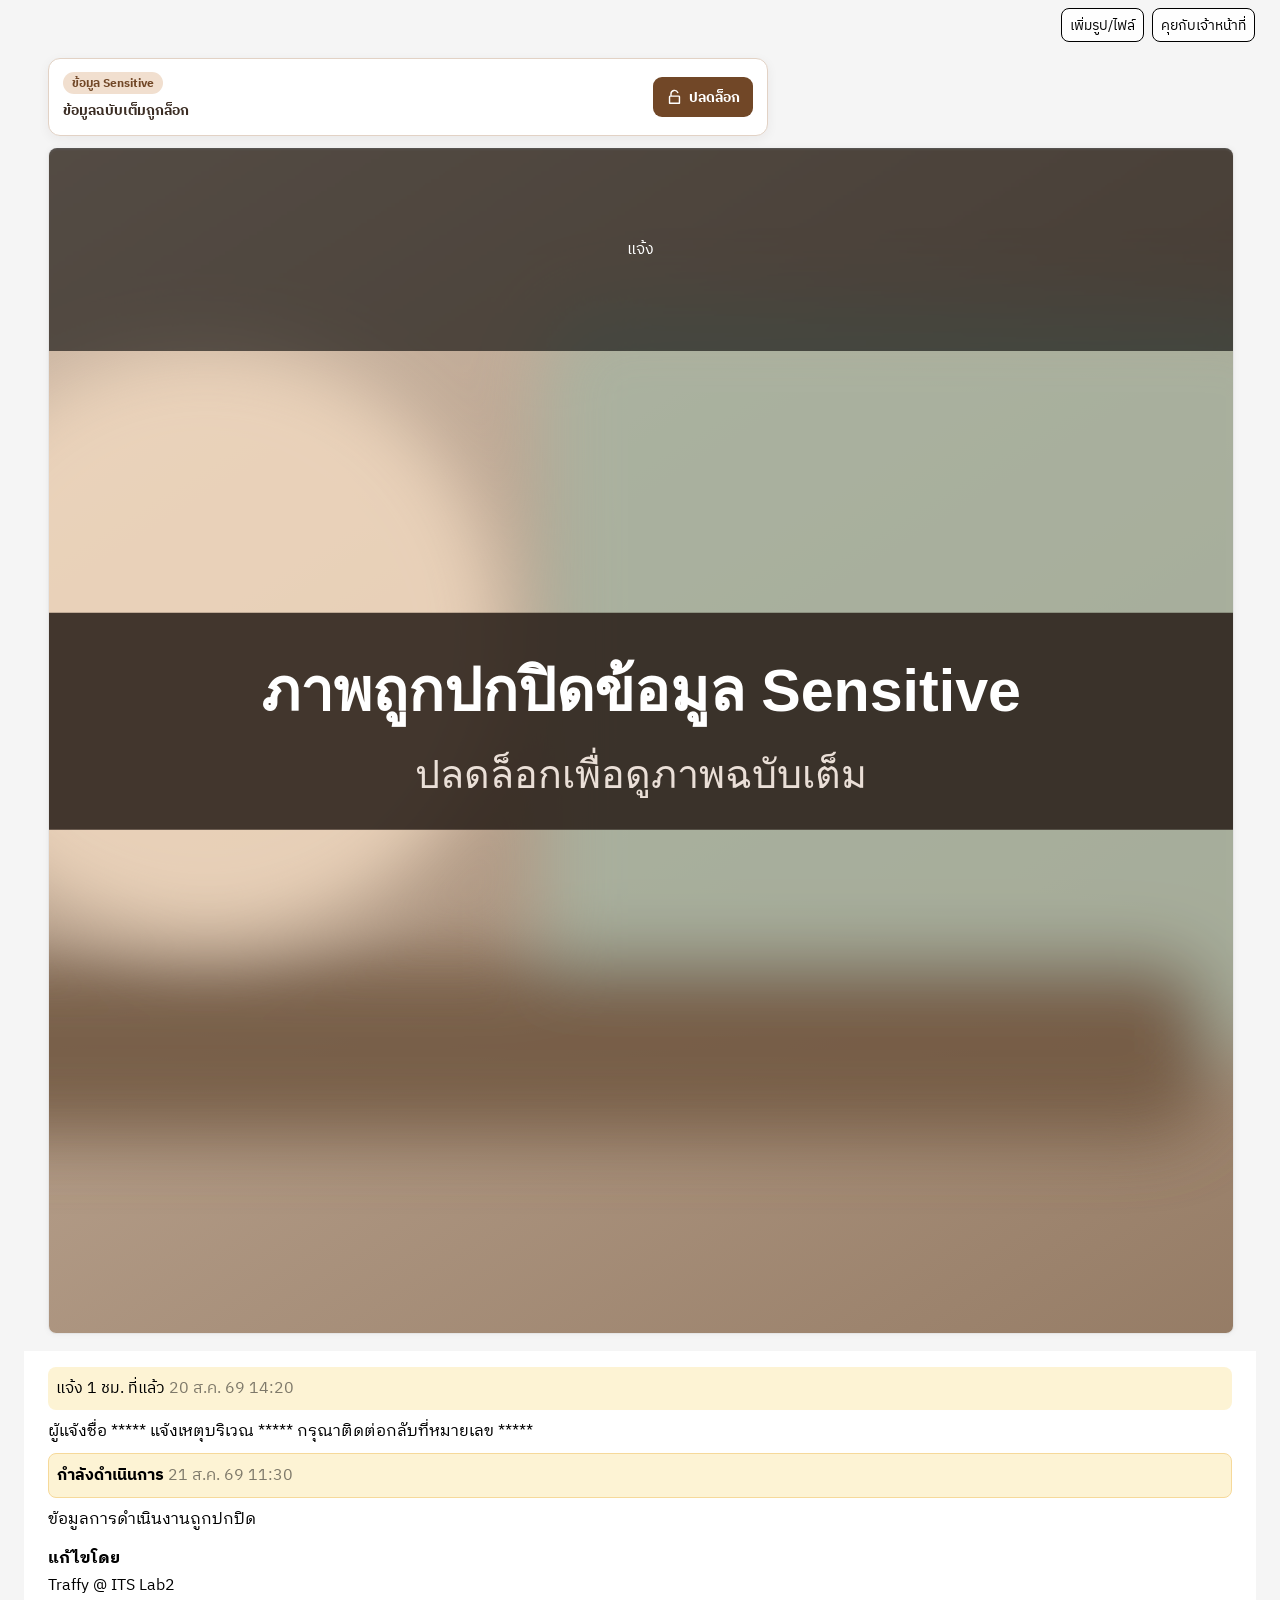
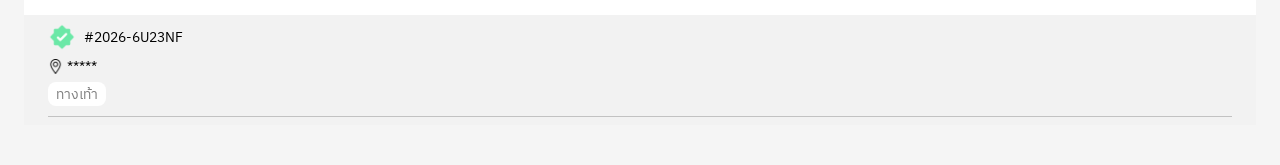
==== liff/index.html @ 2217208e "Prototype ฟีเจอร์ Sensitive สำหรับให้ทีมรีวิว หน้าเว็บ static หน้าเดียว มีแท็บสลับดูได้ทั้ง 3 platfo" ====
<!doctype html>
<html lang="th">
<head>
<meta charset="utf-8">
<meta name="viewport" content="width=device-width, initial-scale=1">
<meta name="robots" content="noindex, nofollow">
<title>Prototype • LIFF ผู้แจ้ง</title>
<!-- CSS ตัวนี้คือของจริง compile จาก sensitive.scss + Detail.scss ของ fondue-liff-my-case
     markup ข้างล่างเขียนมือให้ตรงกับ Detail.jsx / SensitiveCaseView.jsx -->
<link rel="stylesheet" href="./assets/liff-real.css">
<style>
  html, body { margin: 0; background: #f5f5f5; }
  body { font-family: "IBM Plex Sans Thai", sans-serif; }
</style>
</head>
<body>

<div class="detail-page-container">
  <!-- แถบปุ่มด้านบน — fixed เหมือนของจริง เป็นที่มาของ .with-actions ที่เว้น padding-top ให้ -->
  <div class="header-detail-container">
    <div class="btn-container">
      <div class="reopen-btn">เพิ่มรูป/ไฟล์</div>
      <div class="talk-with-org-btn">คุยกับเจ้าหน้าที่</div>
    </div>
  </div>

  <div id="root"></div>
</div>

<script type="module" src="./liff.js"></script>
</body>
</html>
---- liff/assets/liff-real.css ----
@font-face{font-family:IBM Plex Sans Thai Looped;src:url(./IBMPlexSansThaiLooped-Bold-BEY1-c5I.ttf) format("truetype");font-weight:700;font-display:swap}
@font-face{font-family:IBM Plex Sans Thai Looped;src:url(./IBMPlexSansThaiLooped-Regular-CRyumoqQ.ttf) format("truetype");font-weight:400;font-display:swap}
@font-face{font-family:IBM Plex Sans Thai;src:url(./IBMPlexSansThai-Bold-Cv5lHaiJ.ttf) format("truetype");font-weight:700;font-display:swap}
@font-face{font-family:IBM Plex Sans Thai;src:url(./IBMPlexSansThai-Regular-PLdRPvbN.ttf) format("truetype");font-weight:400;font-display:swap}

.modal-zoom{position:fixed;top:50%;left:50%;transform:translate(-50%,-50%);width:100%;height:100vh;background-color:#000000b3;display:flex;flex-direction:column;justify-content:center;align-items:center;z-index:3}.modal-content-zoom{width:100%;height:100%;position:relative;display:flex;align-items:center;justify-content:center}.modal-content-zoom .zoom-img{max-width:80%;max-height:80vh;border-radius:8px}.modal-content-zoom .div-close-img{width:30px;height:30px;border-radius:50%;background-color:#fff;position:absolute;top:50px;right:0%;cursor:pointer}.modal-content-zoom .div-close-img img.iconX{width:30px;height:30px}.modal-content-zoom .div-left-img{width:30px;height:30px;border-radius:50%;position:absolute;left:0%;cursor:pointer}.modal-content-zoom .div-left-img img.left-img{width:30px;height:30px}.modal-content-zoom .div-right-img{width:30px;height:30px;border-radius:50%;position:absolute;right:0%;cursor:pointer}.modal-content-zoom .div-right-img img.right-img{width:30px;height:30px}.sensitive-case-view{min-height:100vh;box-sizing:border-box;padding:24px 0 40px;background:#f5f5f5;color:#2d211a;font-family:IBM Plex Sans Thai,sans-serif}.sensitive-case-view.with-actions{padding-top:58px}.sensitive-lock-card,.sensitive-locked-toolbar,.sensitive-locked-image-card,.sensitive-locked-detail-card,.sensitive-rendered-card,.sensitive-unlocked-heading,.sensitive-view-all-button,.sensitive-loading-card{width:100%;max-width:720px;margin-right:auto;margin-left:auto;box-sizing:border-box}.sensitive-locked-toolbar{display:flex;align-items:center;justify-content:space-between;gap:12px;width:calc(100% - 48px);margin-right:24px;margin-bottom:12px;margin-left:24px;padding:13px 14px;border:1px solid #e2d2c5;border-radius:12px;background:#fff;box-shadow:0 3px 12px #37281d0f}.sensitive-locked-toolbar>div{display:flex;min-width:0;flex-direction:column;align-items:flex-start;gap:5px}.sensitive-locked-toolbar strong{color:#3b2d24;font-size:14px}.detail-page-container .sensitive-case-view .image-detail-container.sensitive-single-image-container{padding:0 24px 8px}.detail-page-container .sensitive-case-view .image-detail-container.sensitive-single-image-container .before-image-container{width:100%}.detail-page-container .sensitive-case-view .image-detail-container.sensitive-single-image-container .before-image{-webkit-user-select:none;user-select:none}.sensitive-case-view>.content-detail-container{background:#fff}.sensitive-toolbar-unlock{display:inline-flex;flex:0 0 auto;align-items:center;justify-content:center;gap:6px;min-height:40px;padding:8px 13px;border:0;border-radius:9px;color:#fff;background:#714727;font-family:inherit;font-size:14px;font-weight:700;cursor:pointer}.sensitive-toolbar-unlock:disabled{cursor:not-allowed;opacity:.55}.sensitive-locked-image-card{overflow:hidden;margin-bottom:12px;border:1px solid #dedede;border-radius:12px;background:#fff;box-shadow:0 3px 12px #37281d0f}.sensitive-image-label{padding:9px 14px;color:#fff;background:#000000a6;font-size:14px;text-align:center}.sensitive-locked-image-frame{display:flex;align-items:center;justify-content:center;min-height:250px;padding:12px;background:#f5f5f5}.sensitive-locked-image-frame img{display:block;width:100%;max-height:440px;border-radius:8px;object-fit:contain;-webkit-user-select:none;user-select:none}.sensitive-locked-detail-card{padding:17px 16px 14px;border:1px solid #dedede;border-radius:12px;background:#fff;box-shadow:0 3px 12px #37281d0f}.sensitive-safe-detail-grid{display:grid;grid-template-columns:max-content minmax(0,1fr);gap:8px 14px;color:#595959;font-size:14px}.sensitive-safe-detail-grid strong{min-width:0;color:#242424;font-weight:400;overflow-wrap:anywhere}.sensitive-safe-detail-grid .sensitive-current-status{width:fit-content;padding:2px 9px;border:1px solid #e6b650;border-radius:999px;color:#6c4d05;background:#fff3cf;font-size:13px}.sensitive-censored-description{margin-top:18px;padding-top:15px;border-top:1px solid #ededed}.sensitive-censored-description span{color:#303030;font-size:15px;font-weight:700}.sensitive-censored-description p{margin:7px 0 0;color:#343434;font-size:15px;line-height:1.6;overflow-wrap:anywhere}.sensitive-reported-elapsed{margin:12px 0 0;color:#777;font-size:12px}.sensitive-lock-card{padding:20px;border:1px solid #dec4ae;border-radius:16px;background:#fffaf6;box-shadow:0 5px 18px #442a1714}.sensitive-lock-heading{display:flex;gap:14px;align-items:flex-start}.sensitive-lock-heading h1{margin:5px 0 2px;color:#392419;font-size:22px;line-height:1.3}.sensitive-lock-heading p{margin:0;color:#75665d;font-size:14px}.sensitive-lock-icon,.sensitive-pin-icon{display:flex;flex:0 0 auto;align-items:center;justify-content:center;width:52px;height:52px;border-radius:50%;color:#fff;background:#714727}.sensitive-security-badge{display:inline-flex;align-items:center;min-height:22px;padding:0 9px;border-radius:999px;color:#714727;background:#f1dfcf;font-size:12px;font-weight:700}.sensitive-censored-preview{overflow:hidden;margin:20px 0;border:1px solid #ead8c9;border-radius:12px;background:#fff}.sensitive-censored-preview img{display:block;width:100%;aspect-ratio:16/10;object-fit:cover;border-bottom:1px solid #ead8c9;-webkit-user-select:none;user-select:none}.sensitive-censored-preview>div{padding:16px}.sensitive-censored-preview p{margin:7px 0 0;color:#4b4039;font-size:15px;line-height:1.65}.sensitive-preview-label{color:#8a613f;font-size:13px;font-weight:700}.sensitive-primary-button{display:flex;align-items:center;justify-content:center;width:100%;min-height:48px;padding:10px 16px;border:0;border-radius:10px;color:#fff;background:#714727;font-family:inherit;font-size:16px;font-weight:700;cursor:pointer}.sensitive-primary-button:disabled{cursor:not-allowed;opacity:.55}.sensitive-link-button{width:100%;margin-top:12px;padding:6px;border:0;color:#714727;background:transparent;font-family:inherit;font-size:15px;font-weight:700;cursor:pointer}.sensitive-lock-note{margin:12px 0 0;color:#887970;font-size:12px;text-align:center}.sensitive-page-error,.sensitive-pin-error,.sensitive-pin-notice{margin:12px 0;padding:10px 12px;border-radius:8px;font-size:13px;line-height:1.45}.sensitive-page-error,.sensitive-pin-error{color:#a12727;background:#fff0f0}.sensitive-pin-notice{color:#316746;background:#edf8f0}.sensitive-modal-backdrop{position:fixed;z-index:3000;top:0;right:0;bottom:0;left:0;display:flex;align-items:flex-end;justify-content:center;padding:16px;background:#1e1611a6;box-sizing:border-box}.sensitive-pin-modal{position:relative;width:100%;max-width:440px;padding:26px 20px max(22px,env(safe-area-inset-bottom));border-radius:20px 20px 14px 14px;background:#fff;box-shadow:0 16px 60px #00000040;box-sizing:border-box}.sensitive-pin-modal .sensitive-pin-icon{width:54px;height:54px;margin:0 auto 12px}.sensitive-pin-modal h2{margin:0;color:#392419;font-size:21px;line-height:1.4;text-align:center}.sensitive-pin-description{margin:5px auto 20px;color:#796b62;font-size:14px;line-height:1.5;text-align:center}.sensitive-modal-close{position:absolute;top:10px;right:12px;display:flex;align-items:center;justify-content:center;width:36px;height:36px;border:0;border-radius:50%;color:#65564d;background:#f4eee9;font-size:26px;line-height:1;cursor:pointer}.sensitive-pin-label{display:block;margin:13px 0 6px;color:#4c3a2e;font-size:14px;font-weight:700}.sensitive-pin-field{position:relative;width:100%;height:50px;border:1px solid #cdb8a8;border-radius:10px;background:#fffdfb;box-sizing:border-box}.sensitive-pin-field:focus-within{border-color:#714727;box-shadow:0 0 0 3px #7147271f}.sensitive-pin-native-input{position:absolute;z-index:2;top:0;right:0;bottom:0;left:0;width:100%;height:100%;margin:0;padding:0;border:0;outline:0;color:transparent;caret-color:transparent;background:transparent;opacity:.01;cursor:text}.sensitive-pin-dots{position:absolute;top:0;right:0;bottom:0;left:0;display:flex;align-items:center;justify-content:center;gap:18px;pointer-events:none}.sensitive-pin-dot{width:10px;height:10px;border-radius:50%;background:#cdb8a8;transition:width .12s ease,height .12s ease,background-color .12s ease}.sensitive-pin-dot.is-filled{width:14px;height:14px;background:#4c2c1a}.sensitive-pin-modal form .sensitive-primary-button{margin-top:20px}.sensitive-unlocked-heading{display:flex;align-items:center;justify-content:space-between;gap:12px;margin-bottom:12px;padding:16px;border:1px solid #dfc8b5;border-radius:12px;color:#714727;background:#fffaf6}.sensitive-unlocked-heading h1{margin:5px 0 0;color:#392419;font-size:19px}.sensitive-unlocked-heading p{margin:2px 0 0;color:#786960;font-size:12px}.sensitive-rendered-card{overflow:hidden;margin-top:12px;border:1px solid #dfc8b5;border-radius:12px;background:#fff;box-shadow:0 4px 14px #48301e12}.sensitive-rendered-page{position:relative;aspect-ratio:2/3;background:#f4f5f7}.sensitive-rendered-page+.sensitive-rendered-page{border-top:8px solid #eee8e3}.sensitive-rendered-page.is-error .sensitive-rendered-detail{visibility:hidden}.sensitive-rendered-detail{display:block;width:100%;height:100%;object-fit:contain;-webkit-user-select:none;user-select:none}.sensitive-page-state{position:absolute;top:0;right:0;bottom:0;left:0;display:flex;flex-direction:column;align-items:center;justify-content:center;gap:9px;padding:24px;color:#725541;background:#f4f5f7;text-align:center}.sensitive-page-state strong{font-size:15px}.sensitive-page-state small{color:#8b7b71;font-size:12px}.sensitive-page-state.is-error{color:#8c3029;background:#fff4f3}.sensitive-page-state.is-error button{padding:9px 18px;border:1px solid #8c4c2c;border-radius:9px;color:#fff;background:#714225;font-family:inherit;cursor:pointer}.sensitive-page-loader{display:flex;align-items:center;justify-content:center;gap:9px;min-height:58px;width:100%;border:0;border-top:1px solid #e4dcd6;color:#776960;background:#fffaf6;font-size:13px;cursor:pointer}.sensitive-page-loader:disabled{cursor:wait}.sensitive-page-loader .sensitive-spinner{width:18px;height:18px}.sensitive-view-all-button{display:flex;align-items:center;gap:12px;margin-top:0;padding:14px 16px;border:1px solid #d9c3b0;border-radius:12px;color:#3f2c20;background:#fff;font-family:inherit;text-align:left;cursor:pointer}.sensitive-view-all-button>span:nth-child(2){display:flex;flex:1;flex-direction:column}.sensitive-view-all-button strong{font-size:16px}.sensitive-view-all-button small{color:#817169;font-size:12px}.sensitive-view-all-button>span:last-child{color:#714727;font-size:28px}.sensitive-view-all-icon{display:flex;align-items:center;justify-content:center;width:42px;height:42px;border-radius:10px;color:#714727;background:#f1dfcf;font-size:21px}.sensitive-gallery-backdrop{position:fixed;z-index:4000;top:0;right:0;bottom:0;left:0;display:flex;flex-direction:column;color:#fff;background:#171310}.sensitive-gallery-toolbar{display:flex;align-items:center;justify-content:space-between;min-height:58px;padding:max(10px,env(safe-area-inset-top)) 14px 8px;background:#00000073}.sensitive-gallery-toolbar>div{display:flex;flex-direction:column}.sensitive-gallery-toolbar strong{font-size:15px}.sensitive-gallery-toolbar span{color:#cfc7c1;font-size:12px}.sensitive-gallery-toolbar button{width:38px;height:38px;border:0;border-radius:50%;color:#fff;background:#ffffff29;font-size:28px;cursor:pointer}.sensitive-gallery-content{position:relative;display:flex;flex:1;align-items:center;justify-content:center;min-height:0;padding:12px 42px max(20px,env(safe-area-inset-bottom))}.sensitive-gallery-content img{max-width:100%;max-height:100%;border-radius:8px;object-fit:contain;-webkit-user-select:none;user-select:none}.sensitive-gallery-navigation{position:absolute;z-index:1;top:50%;width:38px;height:48px;border:0;border-radius:8px;color:#fff;background:#00000075;font-size:34px;transform:translateY(-50%);cursor:pointer}.sensitive-gallery-navigation.previous{left:4px}.sensitive-gallery-navigation.next{right:4px}.sensitive-loading-card{display:flex;align-items:center;justify-content:center;gap:12px;min-height:160px;border-radius:12px;color:#6e5e54;background:#fff}.sensitive-spinner{width:24px;height:24px;border:3px solid #ead9ca;border-top-color:#714727;border-radius:50%;animation:sensitive-spin .8s linear infinite}@keyframes sensitive-spin{to{transform:rotate(360deg)}}.sensitive-benchmark{box-sizing:border-box;min-height:100vh;padding:20px 14px 90px;color:#392419;background:#f5f6f8}.sensitive-benchmark h1{margin:0 0 6px;font-size:21px}.sensitive-benchmark>p{margin:0 0 16px;color:#75665e;font-size:13px}.sensitive-benchmark-progress,.sensitive-benchmark-complete{margin-bottom:12px;padding:10px 12px;border-radius:9px;background:#fff0bd;font-size:13px}.sensitive-benchmark-complete{margin-top:12px;color:#245a1d;background:#ddf5d2}.sensitive-benchmark-table-wrap{overflow-x:auto;border:1px solid #dfd5ce;border-radius:10px;background:#fff}.sensitive-benchmark-table-wrap table{width:100%;border-collapse:collapse;white-space:nowrap;font-size:12px}.sensitive-benchmark-table-wrap th,.sensitive-benchmark-table-wrap td{padding:10px 8px;border-bottom:1px solid #eee8e3;text-align:right}.sensitive-benchmark-table-wrap th:first-child,.sensitive-benchmark-table-wrap td:first-child{text-align:left}.sensitive-benchmark-table-wrap th{color:#6c5547;background:#fff8f0}@media(min-width:640px){.sensitive-case-view{padding-right:24px;padding-left:24px}.sensitive-modal-backdrop{align-items:center}.sensitive-pin-modal{border-radius:20px}}@font-face{font-family:IBM Plex Sans Thai;src:url(./IBMPlexSansThai-Regular-PLdRPvbN.ttf) format("truetype");font-weight:400;font-display:swap}@font-face{font-family:IBM Plex Sans Thai;src:url(./IBMPlexSansThai-Bold-Cv5lHaiJ.ttf) format("truetype");font-weight:700;font-display:swap}@font-face{font-family:IBM Plex Sans Thai Looped;src:url(./IBMPlexSansThaiLooped-Regular-CRyumoqQ.ttf) format("truetype");font-weight:400;font-display:swap}@font-face{font-family:IBM Plex Sans Thai Looped;src:url(./IBMPlexSansThaiLooped-Bold-BEY1-c5I.ttf) format("truetype");font-weight:700;font-display:swap}.error-page-container{color:#fff;font-family:IBM Plex Sans Thai;font-size:20px;font-style:normal;font-weight:700;line-height:normal;display:flex;flex-direction:column;justify-content:center;align-items:center;height:100vh;background-color:#714727}.error-page-container .fondue-img{width:123px;height:123px}.error-page-container .loading-text{width:80%;text-align:center}.error-page-container .spin{margin-top:12px}.error-page-container .error-action-container{border-radius:8px;border:1px solid rgba(0,0,0,.3);background:#fff;padding:0 8px;display:flex;align-items:center;height:42px;gap:8px;margin-top:24px;cursor:pointer}.error-page-container .error-action-container .home-icon{width:19.81px;height:19.81px}.error-page-container .error-action-container .action-text{font-family:IBM Plex Sans Thai;font-size:18px;font-weight:400;color:#000}.detail-page-container{width:100%;max-width:100%;min-width:0;overflow-x:hidden}.detail-page-container .header-detail-container{height:42px;padding-top:8px;padding-left:13px;padding-right:25px;display:flex;background:#f5f5f5;position:fixed;top:0;left:0;z-index:1000;width:100%;max-width:100%;box-sizing:border-box;align-items:center}.detail-page-container .header-detail-container .back-container{width:20%;display:flex}.detail-page-container .header-detail-container .back-container .back-image{width:35px;height:35px}.detail-page-container .header-detail-container .btn-container{width:100%;display:flex;align-items:center;justify-content:flex-end;gap:8px}.detail-page-container .header-detail-container .btn-container .follow-btn{display:flex;height:8px;padding:12px 8px;justify-content:center;align-items:center;border-radius:8px;border:1px solid #000;background:#ffffffed;color:#000;font-family:IBM Plex Sans Thai;font-size:14px;font-weight:400}.detail-page-container .header-detail-container .btn-container .followed-btn{display:flex;height:8px;padding:12px 8px;justify-content:center;align-items:center;border-radius:8px;border:0px solid #000;background:#e2e2e2;color:#000;font-family:IBM Plex Sans Thai;font-size:14px;font-weight:700}.detail-page-container .header-detail-container .btn-container .talk-with-org-btn{display:flex;height:8px;padding:12px 8px;justify-content:center;align-items:center;border-radius:8px;border:1px solid #000;background:#ffffffed;color:#000;font-family:IBM Plex Sans Thai;font-size:14px;font-weight:400}.detail-page-container .header-detail-container .btn-container .talk-with-org-btn.has-unread{position:relative}.detail-page-container .header-detail-container .btn-container .talk-with-org-btn .unread-dot{position:absolute;top:-4px;right:-4px;width:8px;height:8px;border-radius:50%;background:#e53935;border:2px solid #FFF}.detail-page-container .header-detail-container .btn-container .reopen-btn{display:flex;height:8px;padding:12px 8px;justify-content:center;align-items:center;border-radius:8px;border:1px solid #000;background:#ffffffed;color:#000;font-family:IBM Plex Sans Thai;font-size:14px;font-weight:400}.detail-page-container .header-detail-container .btn-container .reopen-btn .reopen-image{width:20px;height:20px}.detail-page-container .image-detail-container{display:flex;align-items:center;justify-content:center;gap:24px;padding:66px 24px 8px;background:#f5f5f5}.detail-page-container .image-detail-container .before-image-container{position:relative;width:100%;min-width:0}.detail-page-container .image-detail-container .before-image-container .before-text-container{width:100%;height:17%;aspect-ratio:1/1;border-radius:8px 8px 0 0;background:#0009;-webkit-backdrop-filter:blur(1.1873409748px);backdrop-filter:blur(1.1873409748px);position:absolute;z-index:1;cursor:pointer;display:flex;align-items:center;justify-content:center;margin-left:.5px}.detail-page-container .image-detail-container .before-image-container .before-text-container .before-text{color:#fff;font-size:16px;font-family:IBM Plex Sans Thai;font-weight:400;text-align:center;z-index:2}.detail-page-container .image-detail-container .before-image-container .before-image{width:100%;height:auto;aspect-ratio:1/1;object-fit:cover;border-radius:8px;border:.591px solid rgba(0,0,0,.1);background:#fff;box-shadow:0 0 5.911px #0000000d}.detail-page-container .image-detail-container .after-image-container{position:relative;width:100%;min-width:0}.detail-page-container .image-detail-container .after-image-container .after-text-container{width:100%;height:17%;aspect-ratio:1/1;border-radius:8px 8px 0 0;background:#0009;-webkit-backdrop-filter:blur(1.1873409748px);backdrop-filter:blur(1.1873409748px);position:absolute;z-index:1;cursor:pointer;display:flex;align-items:center;justify-content:center;margin-left:.5px}.detail-page-container .image-detail-container .after-image-container .after-text-container .after-text{color:#fff;font-size:16px;font-family:IBM Plex Sans Thai;font-weight:400;text-align:center;z-index:2}.detail-page-container .image-detail-container .after-image-container .after-image{width:100%;height:auto;aspect-ratio:1/1;object-fit:cover;border-radius:8px;border:.591px solid rgba(0,0,0,.1);background:#fff;box-shadow:0 0 5.911px #0000000d}.detail-page-container .sub-image-detail-container{display:grid;grid-template-columns:repeat(4,minmax(0,1fr));align-items:center;gap:8px;padding-left:24px;padding-right:24px;padding-bottom:24px;background:#f5f5f5;box-sizing:border-box;width:100%;min-width:0;overflow:hidden}.detail-page-container .sub-image-detail-container .sub-image{position:relative;display:block;width:100%;min-width:0;min-height:0;max-width:100%;height:auto;aspect-ratio:1/1;object-fit:cover;border-radius:8px;border:.591px solid rgba(0,0,0,.1);box-shadow:0 0 5.911px #0000000d;filter:brightness(.5);overflow:hidden}.detail-page-container .sub-image-detail-container .sub-image .gallery-thumbnail{display:block;position:absolute;top:0;right:0;bottom:0;left:0;width:100%;height:100%;max-width:100%;object-fit:cover;border-radius:8px}.detail-page-container .sub-image-detail-container .sub-image>div{position:absolute!important;top:0;right:0;bottom:0;left:0}.detail-page-container .sub-image-detail-container .sub-image-last{position:relative;width:100%;min-width:0;min-height:0;max-width:100%;height:auto;aspect-ratio:1/1;object-fit:cover;overflow:hidden;border-radius:8px}.detail-page-container .sub-image-detail-container .sub-image-last .image-last{position:absolute;top:0;right:0;bottom:0;left:0;width:100%;height:100%;max-width:100%;aspect-ratio:1/1;object-fit:cover;border-radius:8px;border:.591px solid rgba(0,0,0,.1);box-shadow:0 0 5.911px #0000000d;filter:brightness(.5)}.detail-page-container .sub-image-detail-container .sub-image-last .text-image-last{position:absolute;top:50%;left:50%;transform:translate(-50%,-50%);color:#fff;text-align:center;font-family:IBM Plex Sans Thai;font-size:12px;font-weight:400}.detail-page-container .content-detail-container{padding:16px 24px;gap:8px;display:flex;flex-direction:column}.detail-page-container .content-detail-container .report-header-detail-container{display:flex;padding:8px;align-items:center;border-radius:8px;background:#def4d2}.detail-page-container .content-detail-container .report-header-detail-container .report-elapsed-time-text{color:#000;font-family:IBM Plex Sans Thai;font-size:16px;font-weight:400}.detail-page-container .content-detail-container .report-header-detail-container .report-timestamp-text{color:#00000080;font-family:IBM Plex Sans Thai;font-size:16px;font-weight:400}.detail-page-container .content-detail-container .report-content-detail-container{color:#000;font-family:IBM Plex Sans Thai Looped;font-size:16px;font-weight:400}.detail-page-container .content-detail-container .current-header-detail-container{display:flex;padding:8px;justify-content:flex-start;align-items:center;flex-wrap:wrap;border-radius:8px;border:1px solid #00B900;background:#d3f6bd}.detail-page-container .content-detail-container .current-header-detail-container .current-status-text{color:#000;font-family:IBM Plex Sans Thai;font-size:16px;font-weight:700}.detail-page-container .content-detail-container .current-header-detail-container .current-timestamp-text{color:#00000080;font-family:IBM Plex Sans Thai;font-size:16px;font-weight:400}.detail-page-container .content-detail-container .current-header-detail-container .current-elapsed-time-text{color:#000;font-family:IBM Plex Sans Thai;font-size:16px;font-weight:400}.detail-page-container .content-detail-container .current-content-detail-container{color:#000;font-family:IBM Plex Sans Thai Looped;font-size:16px;font-weight:400}.detail-page-container .content-detail-container .org-manage-text-container{margin-top:4px;display:flex;flex-direction:column}.detail-page-container .content-detail-container .org-manage-text-container .org-manage-text-header{color:#000;font-family:IBM Plex Sans Thai Looped;font-size:16px;font-weight:600}.detail-page-container .content-detail-container .org-manage-text-container .org-manage-text{color:#00000080;font-family:IBM Plex Sans Thai Looped;font-size:16px;font-weight:400}.detail-page-container .content-detail-container .feedback-header-detail-container{display:flex;align-items:center}.detail-page-container .content-detail-container .feedback-header-detail-container .feedback-header-text{color:#000;font-family:IBM Plex Sans Thai;font-size:16px;font-weight:700;padding-right:8px}.detail-page-container .content-detail-container .feedback-header-detail-container .feedback-star-image{width:16px;height:18px;padding-bottom:3px}.detail-page-container .content-detail-container .feedback-header-detail-container .feedback-reopen-image{width:24px;height:24px;padding-left:8px;padding-bottom:2px;filter:opacity(.5)}.detail-page-container .content-detail-container .feedback-header-detail-container .feedback-reopen-text{color:#00000080;font-family:IBM Plex Sans Thai;font-size:16px;font-weight:400}.detail-page-container .content-detail-container .feedback-content-detail-container{color:#000;font-family:IBM Plex Sans Thai Looped;font-size:16px;font-weight:400}.detail-page-container .container-feedback{display:flex;padding:16px 24px;flex-direction:column;justify-content:center;align-items:flex-start;gap:8px;background:#ececff}.detail-page-container .container-feedback span.topic{color:#000;font-family:Noto Sans Thai;font-size:16px;font-style:normal;font-weight:700;line-height:normal}.detail-page-container .container-feedback span.content{color:#000;font-family:Noto Sans Thai;font-size:16px;font-style:normal;font-weight:400;line-height:normal}.detail-page-container .container-feedback .comment-container{display:flex;padding:8px;justify-content:center;align-items:center;border-radius:12px;border:1px solid #000;background:#ffffffed;width:80%;height:50px;color:#000;font-family:Noto Sans Thai;font-size:16px;font-style:normal;font-weight:400;line-height:normal}.detail-page-container .container-feedback .send-btn{display:flex;padding:8px 6px;flex-direction:column;justify-content:center;align-items:flex-start;border-radius:8px;border:1px solid #000;background:#8bc45d;color:#000;font-family:Noto Sans Thai;font-size:16px;font-style:normal;font-weight:400;line-height:normal}.detail-page-container .container-feedback .send-btn.disabled{display:flex;padding:8px 6px;flex-direction:column;justify-content:center;align-items:flex-start;border-radius:8px;border:1px solid #000;background:#f0f0f0;color:#000;font-family:Noto Sans Thai;font-size:16px;font-style:normal;font-weight:400;line-height:normal;opacity:.5}.detail-page-container .extra-detail-container{display:flex;padding:8px 24px;flex-direction:column;background:#f2f2f2}.detail-page-container .extra-detail-container .ticket-id-container{display:flex;align-items:center;gap:8px}.detail-page-container .extra-detail-container .ticket-id-container .verified-image{width:28px;height:28px}.detail-page-container .extra-detail-container .ticket-id-container .ticket-id-text{color:#000;font-family:IBM Plex Sans Thai;font-size:14px;font-weight:400;padding-top:1px}.detail-page-container .extra-detail-container .location-container{display:flex;align-items:center;gap:4px;padding-top:4px}.detail-page-container .extra-detail-container .location-container .location-image{width:15px;height:15px}.detail-page-container .extra-detail-container .location-container .location-text{color:#000;font-family:IBM Plex Sans Thai;font-size:14px;font-weight:400}.detail-page-container .extra-detail-container .problem-type-container{display:flex;padding-top:4px;gap:4px;flex-wrap:wrap;border-bottom:.5px solid rgba(0,0,0,.2);padding-bottom:10px}.detail-page-container .extra-detail-container .problem-type-container .problem-type-text{display:flex;height:16px;padding:4px 8px;justify-content:center;align-items:center;border-radius:8px;background:#fff;color:#00000080;font-family:IBM Plex Sans Thai;font-size:14px;font-weight:400}.detail-page-container .extra-detail-container .view-container{display:flex;align-items:center;justify-content:flex-end;padding-top:16px;padding-bottom:8px}.detail-page-container .extra-detail-container .view-container .view-image{width:20px;height:20px;filter:opacity(.5)}.detail-page-container .extra-detail-container .view-container .view-text{padding-left:4px;color:#00000080;text-align:center;font-family:IBM Plex Sans Thai;font-size:16px;font-weight:400}.detail-page-container .timeline-detail-container{padding:16px 24px 24px;height:auto;position:relative}.detail-page-container .timeline-detail-container .timeline-flex{display:flex;width:100%;min-width:0}.detail-page-container .timeline-detail-container .timeline-flex .timeline-box{margin-left:16px;border-left:2px solid rgba(88,84,143,.2);max-height:100%}.detail-page-container .timeline-detail-container .timeline-flex .timeline-box .color-state-{background-image:url(./report_icon-Ch_BbhpQ.png);width:26px;height:26px;background-size:cover;background-repeat:no-repeat;background-position:center;display:flex}.detail-page-container .timeline-detail-container .timeline-flex .timeline-box .color-state-start{background-image:url(./report_icon-Ch_BbhpQ.png);width:26px;height:26px;background-size:cover;background-repeat:no-repeat;background-position:center;display:flex}.detail-page-container .timeline-detail-container .timeline-flex .timeline-box .color-state-report{background-image:url(./report_icon-Ch_BbhpQ.png);width:26px;height:26px;background-size:cover;background-repeat:no-repeat;background-position:center;display:flex}.detail-page-container .timeline-detail-container .timeline-flex .timeline-box .color-state-inprogress{background-image:url(./inprogress_icon-C6aiiD6T.png);width:26px;height:26px;background-size:cover;background-repeat:no-repeat;background-position:center;display:flex}.detail-page-container .timeline-detail-container .timeline-flex .timeline-box .color-state-finish{background-image:url(./finish_icon-BOHYlnJt.png);width:26px;height:26px;background-size:cover;background-repeat:no-repeat;background-position:center;display:flex}.detail-page-container .timeline-detail-container .timeline-flex .timeline-box .color-state-irrelevant{background-image:url(./irrelevant_icon-Dy5NHw7d.png);width:26px;height:26px;background-size:cover;background-repeat:no-repeat;background-position:center;display:flex}.detail-page-container .timeline-detail-container .timeline-flex .timeline-box .color-state-forward{background-image:url(./forward_icon-Dl9WWrbl.png);width:26px;height:26px;background-size:cover;background-repeat:no-repeat;background-position:center;display:flex}.detail-page-container .timeline-detail-container .timeline-flex .timeline-box .color-state-follow{background-image:url(./follow_icon-Dj3RxrCt.png);width:26px;height:26px;background-size:cover;background-repeat:no-repeat;background-position:center;display:flex}.detail-page-container .timeline-detail-container .timeline-flex .timeline-box .timeline-step-icon{margin-left:-13px}.detail-page-container .timeline-detail-container .timeline-flex .timeline-content{flex:1 1 auto;min-width:0;margin-left:16px;margin-bottom:16px;width:auto;display:flex;flex-direction:column;overflow-wrap:anywhere;word-break:break-word}.detail-page-container .timeline-detail-container .timeline-flex .timeline-content>*{max-width:100%;box-sizing:border-box}.detail-page-container .timeline-detail-container .timeline-flex .timeline-content .image-timeline{display:block;width:100%;height:auto;border-radius:8px;object-fit:cover}.detail-page-container .timeline-detail-container .timeline-flex .timeline-content .video-timeline{position:relative;width:100%;height:auto;aspect-ratio:16/9;overflow:hidden;border-radius:8px}.detail-page-container .timeline-detail-container .timeline-flex .timeline-content .video-timeline .video-preview-image{display:block;width:100%;height:100%;object-fit:cover}.detail-page-container .timeline-detail-container .timeline-flex .timeline-content .video-timeline .video-preview-play{position:absolute;top:50%;left:50%;transform:translate(-50%,-50%);display:flex;align-items:center;justify-content:center;width:56px;height:56px;border-radius:50%;color:#fff;background:#0009;font-size:24px;line-height:1;padding-left:3px;box-sizing:border-box}.detail-page-container .timeline-detail-container .timeline-flex .timeline-content .audio-timeline{width:100%}.detail-page-container .timeline-detail-container .timeline-flex .timeline-content .file-timeline{width:100%;height:auto}.detail-page-container .timeline-detail-container .timeline-flex .timeline-content .bold-timeline-text{color:#000;font-family:IBM Plex Sans Thai;font-size:16px;font-weight:700}.detail-page-container .timeline-detail-container .timeline-flex .timeline-content .regular-timeline-text{color:#000;font-family:IBM Plex Sans Thai;font-size:16px;font-weight:400}.detail-page-container .timeline-detail-container .timeline-flex .timeline-content .timestamp-timeline-text{color:#0006;font-family:IBM Plex Sans Thai;font-size:16px;font-weight:400}.detail-page-container .timeline-detail-container .timeline-flex .timeline-content .org-manage-text{color:#00000080;font-family:IBM Plex Sans Thai;font-size:14px;font-weight:400}@media(max-width:430px){.detail-page-container .header-detail-container{box-sizing:border-box;width:100%;height:56px;padding:6px 12px}.detail-page-container .header-detail-container .btn-container{gap:6px}.detail-page-container .header-detail-container .btn-container .follow-btn,.detail-page-container .header-detail-container .btn-container .followed-btn,.detail-page-container .header-detail-container .btn-container .talk-with-org-btn,.detail-page-container .header-detail-container .btn-container .reopen-btn{box-sizing:border-box;flex:1 1 0;min-width:0;min-height:44px;height:auto;padding:4px;font-size:13px;line-height:1.25;text-align:center;white-space:normal}.detail-page-container .header-detail-container .btn-container .follow-btn svg,.detail-page-container .header-detail-container .btn-container .followed-btn svg,.detail-page-container .header-detail-container .btn-container .talk-with-org-btn svg,.detail-page-container .header-detail-container .btn-container .reopen-btn .reopen-image{display:none}.detail-page-container .image-detail-container{gap:12px;padding:68px 16px 8px}.detail-page-container .image-detail-container .before-image-container,.detail-page-container .image-detail-container .after-image-container{min-width:0}.detail-page-container .sub-image-detail-container{padding-left:16px;padding-right:16px;padding-bottom:16px}.detail-page-container .content-detail-container{padding:16px}.detail-page-container .content-detail-container .report-header-detail-container{flex-wrap:wrap;line-height:1.3}.detail-page-container .container-feedback,.detail-page-container .timeline-detail-container{padding-left:16px;padding-right:16px}}
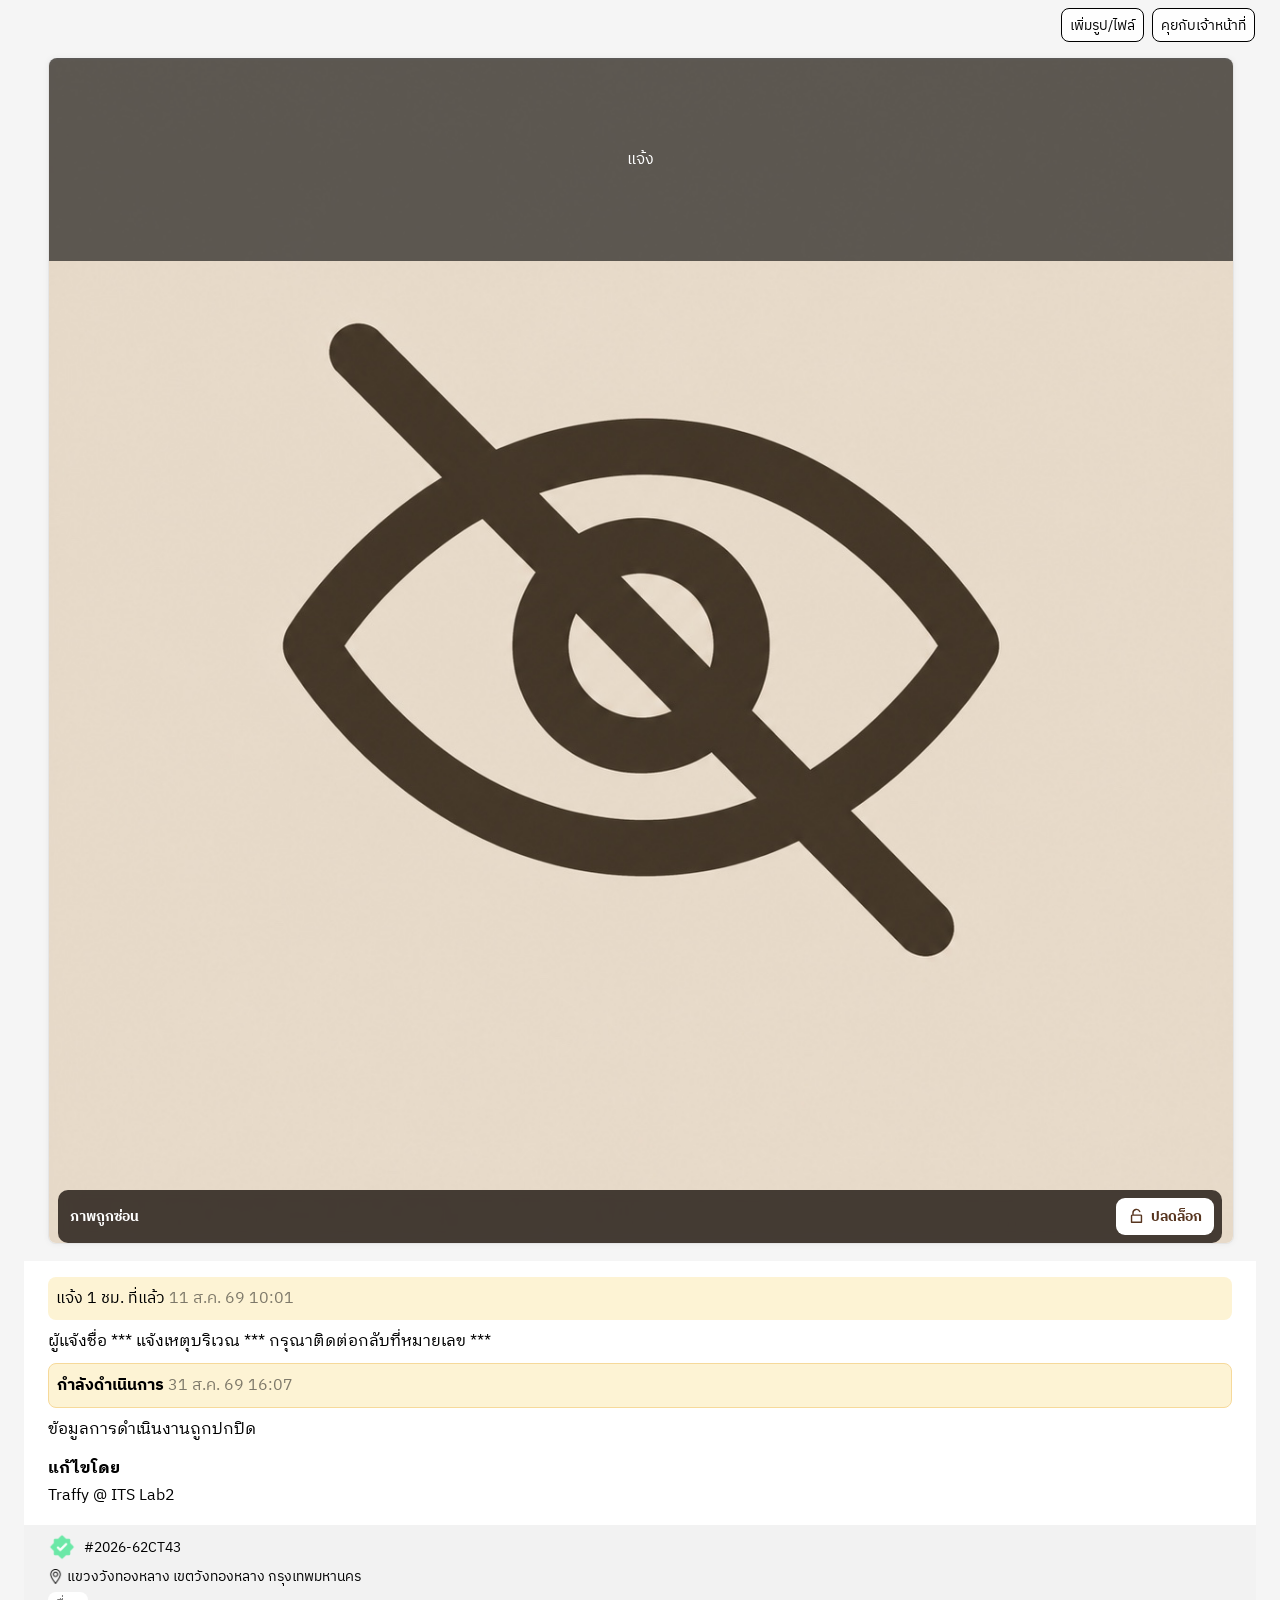
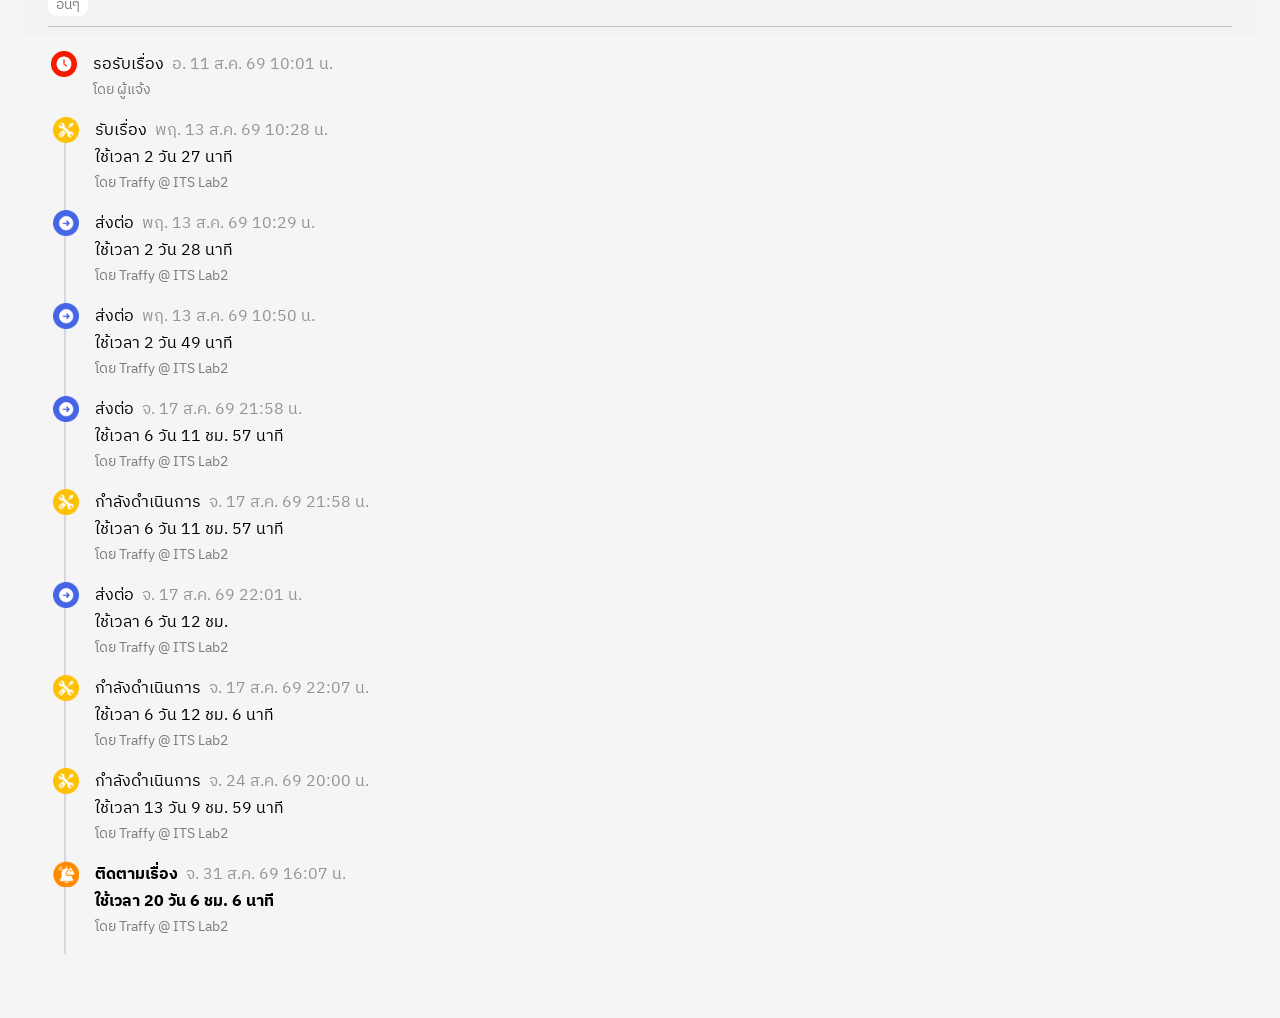
==== commit 6f8950dc: "ปรับ UI ล็อกและไทม์ไลน์ให้ตรงทั้งสามแพลตฟอร์ม" ====
--- a/liff/index.html
+++ b/liff/index.html
@@ -11,6 +11,57 @@
 <style>
   html, body { margin: 0; background: #f5f5f5; }
   body { font-family: "IBM Plex Sans Thai", sans-serif; }
+  .sensitive-image-lock-overlay {
+    position: absolute;
+    z-index: 2;
+    right: 10px;
+    bottom: 10px;
+    left: 10px;
+    display: flex;
+    align-items: center;
+    justify-content: space-between;
+    gap: 10px;
+    padding: 8px 8px 8px 12px;
+    border-radius: 10px;
+    color: #fff;
+    background: rgba(32, 24, 19, .82);
+    backdrop-filter: blur(5px);
+    font-size: 14px;
+    font-weight: 700;
+  }
+  .sensitive-image-lock-overlay .sensitive-toolbar-unlock {
+    min-height: 36px;
+    padding: 7px 12px;
+    background: #fff;
+    color: #57351f;
+  }
+  .sensitive-rendered-toolbar {
+    display: flex;
+    align-items: center;
+    justify-content: space-between;
+    gap: 8px;
+    padding: 10px 12px;
+    border-bottom: 1px solid #dfc8b5;
+    background: #fffaf6;
+  }
+  .sensitive-rendered-badges { display: flex; align-items: center; gap: 6px; }
+  .sensitive-page-count {
+    padding: 3px 8px;
+    border-radius: 999px;
+    color: #fff;
+    background: #6b625d;
+    font-size: 12px;
+    font-weight: 700;
+  }
+  .sensitive-compact-gallery-button {
+    min-height: 34px;
+    padding: 6px 10px;
+    border: 0;
+    border-radius: 999px;
+    color: #fff;
+    background: #714727;
+    font: 700 12px "IBM Plex Sans Thai", sans-serif;
+  }
 </style>
 </head>
 <body>
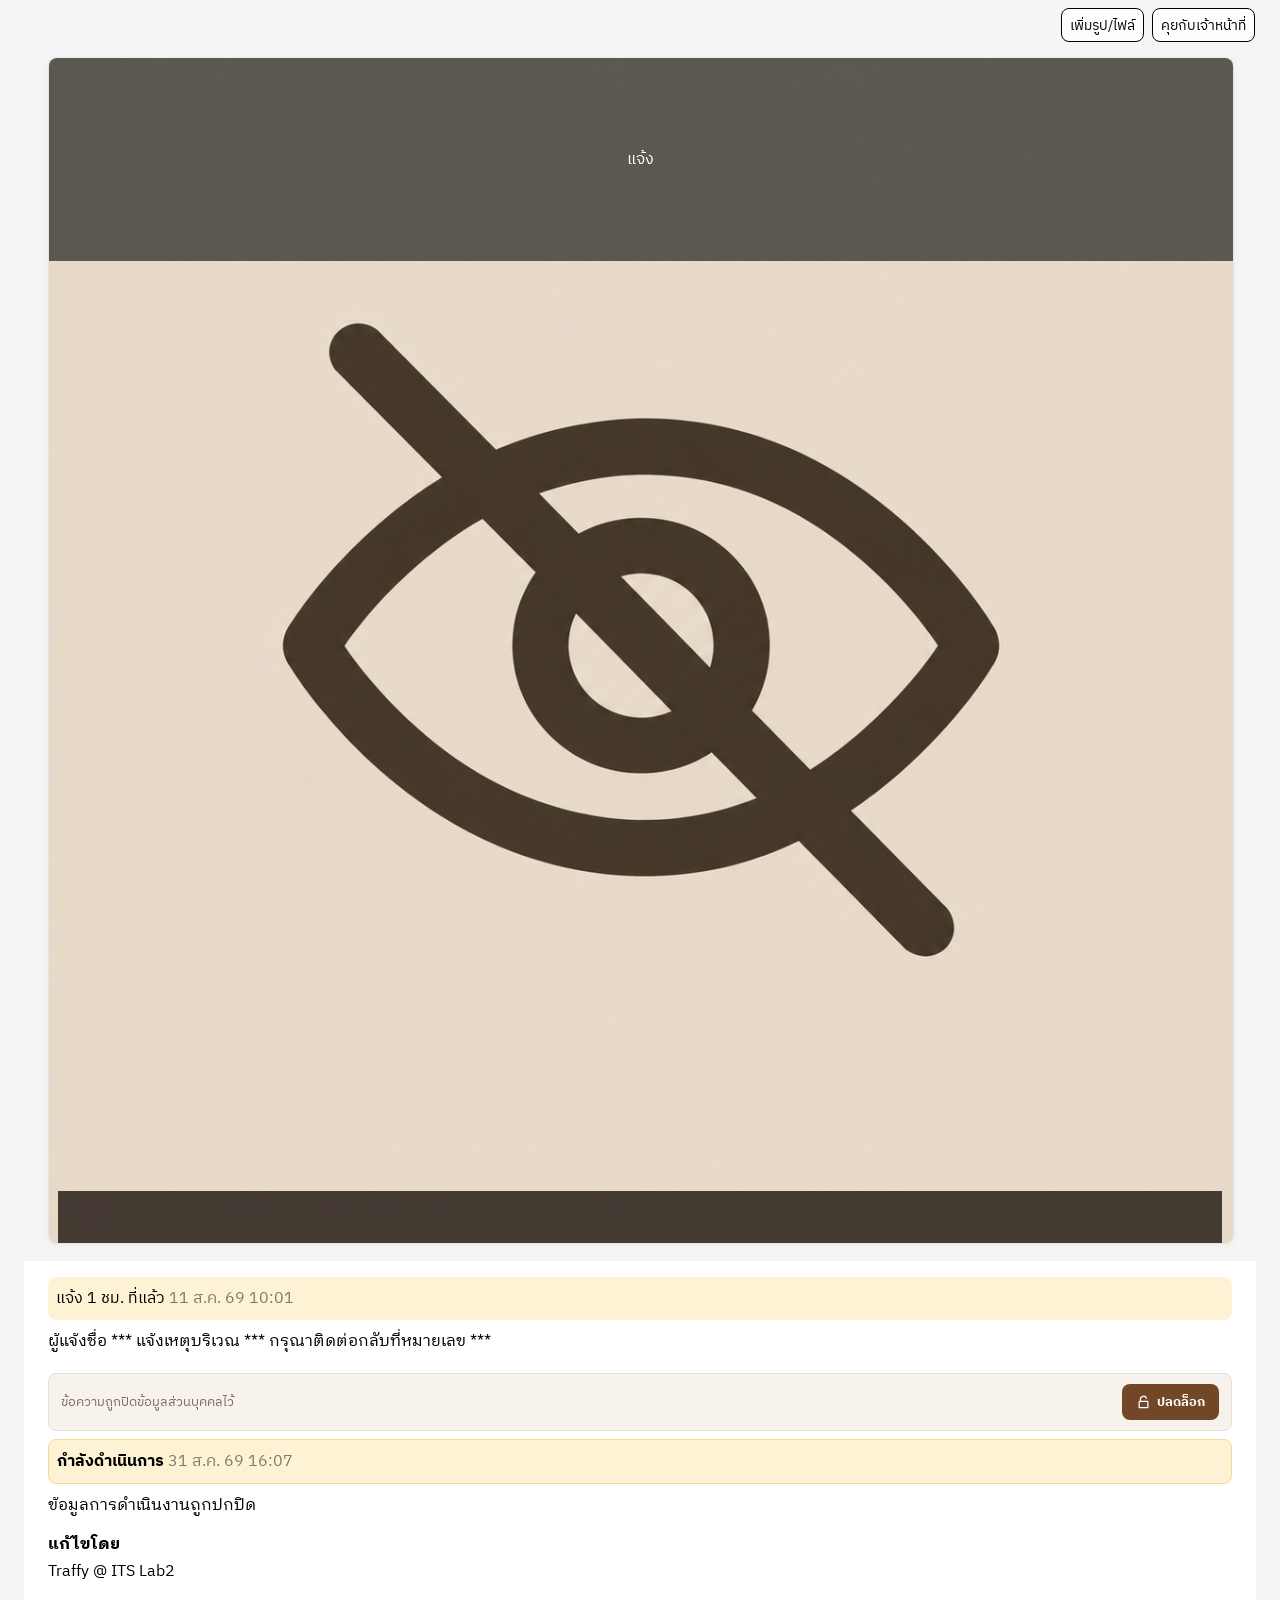
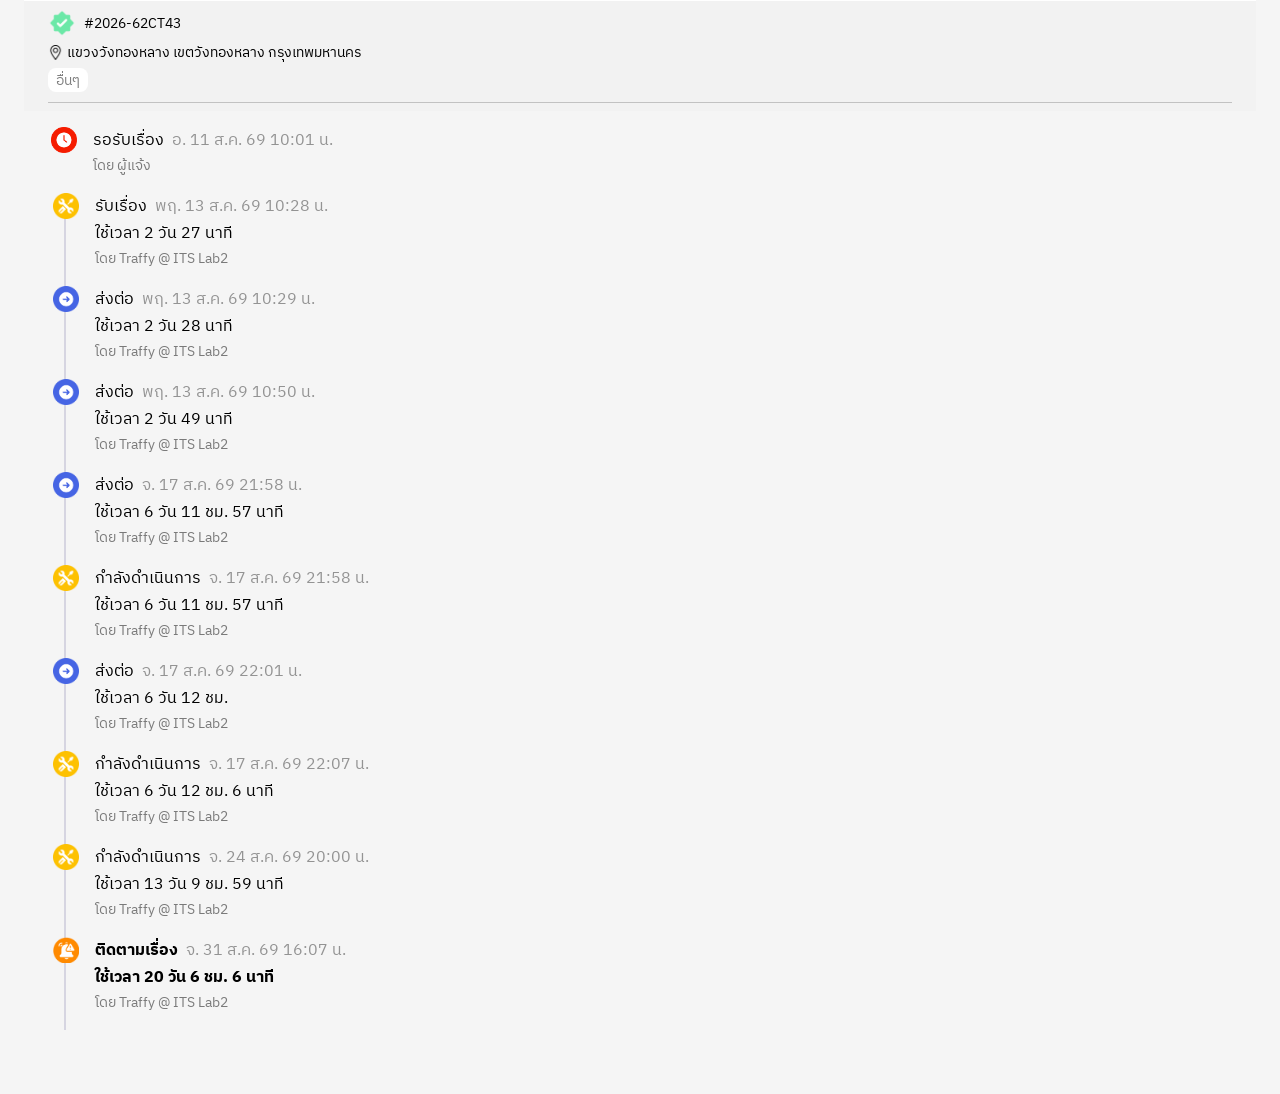
==== commit 6c09a7f0: "ปรับ UI sensitive ทั้ง 3 platform ให้ตรงกัน เดิมแต่ละหน้าเขียนคำ ปุ่ม และแถบหัวการ์ดของตัวเอง เลยเพี" ====
--- a/liff/index.html
+++ b/liff/index.html
@@ -8,6 +8,9 @@
 <!-- CSS ตัวนี้คือของจริง compile จาก sensitive.scss + Detail.scss ของ fondue-liff-my-case
      markup ข้างล่างเขียนมือให้ตรงกับ Detail.jsx / SensitiveCaseView.jsx -->
 <link rel="stylesheet" href="./assets/liff-real.css">
+<!-- ชิ้นส่วนกลางที่ทั้ง 3 platform ใช้หน้าตาเดียวกัน (ปุ่มปลดล็อก · แถบ toolbar หลังปลดล็อก)
+     โหลดทีหลัง liff-real.css เพื่อให้ทับของเดิมได้ -->
+<link rel="stylesheet" href="../shared/sensitive-flow.css?v=4">
 <style>
   html, body { margin: 0; background: #f5f5f5; }
   body { font-family: "IBM Plex Sans Thai", sans-serif; }
@@ -29,38 +32,45 @@
     font-size: 14px;
     font-weight: 700;
   }
-  .sensitive-image-lock-overlay .sensitive-toolbar-unlock {
-    min-height: 36px;
-    padding: 7px 12px;
-    background: #fff;
-    color: #57351f;
+  /* ปุ่มปลดล็อก · แถบ toolbar หลังปลดล็อก · badge ย้ายไปอยู่ใน shared/sensitive-flow.css
+     แล้ว (.sv-unlock, .sv-rendered-toolbar, .sv-security-badge, .sv-page-count,
+     .sv-gallery-btn) เพื่อให้ทั้ง 3 platform ใช้ค่าชุดเดียวกัน */
+
+  /* แถวปุ่มในโมดัล PIN — เพิ่มปุ่มยกเลิกให้ตรงกับ web และ app */
+  .sensitive-pin-actions {
+    display: flex;
+    align-items: stretch;
+    gap: 10px;
+    margin-top: 8px;
   }
-  .sensitive-rendered-toolbar {
+  /* ต้องเจาะจงถึง `.sensitive-pin-modal form` ให้ชนะกฎของจริงที่ตั้ง
+     `.sensitive-pin-modal form .sensitive-primary-button{margin-top:20px}` ไว้
+     ถ้าไม่ล้าง margin นั้น ปุ่มปลดล็อกจะดันความสูงแถวเป็น 68px
+     แล้วปุ่มยกเลิกยืดตาม กลายเป็นสูงไม่เท่ากัน */
+  .sensitive-pin-modal form .sensitive-pin-actions .sensitive-primary-button,
+  .sensitive-pin-modal form .sensitive-pin-actions .sensitive-secondary-button {
+    flex: 1;
+    margin-top: 0;
+  }
+  /* ต้องตรงกับ .sensitive-primary-button ของจริงทุกค่า (min-height 48 / font 16 / radius 10)
+     ไม่งั้นปุ่มสองอันในแถวเดียวกันสูงไม่เท่ากัน */
+  .sensitive-secondary-button {
     display: flex;
     align-items: center;
-    justify-content: space-between;
-    gap: 8px;
-    padding: 10px 12px;
-    border-bottom: 1px solid #dfc8b5;
-    background: #fffaf6;
-  }
-  .sensitive-rendered-badges { display: flex; align-items: center; gap: 6px; }
-  .sensitive-page-count {
-    padding: 3px 8px;
-    border-radius: 999px;
-    color: #fff;
-    background: #6b625d;
-    font-size: 12px;
+    justify-content: center;
+    min-height: 48px;
+    padding: 10px 16px;
+    border: 1px solid #e2d5c9;
+    border-radius: 10px;
+    background: #fff;
+    color: #6b625d;
+    font-family: inherit;
+    font-size: 16px;
     font-weight: 700;
-  }
-  .sensitive-compact-gallery-button {
-    min-height: 34px;
-    padding: 6px 10px;
-    border: 0;
-    border-radius: 999px;
-    color: #fff;
-    background: #714727;
-    font: 700 12px "IBM Plex Sans Thai", sans-serif;
+    /* ฟอนต์ IBM Plex Sans Thai มี line box สูงมากถ้าปล่อย normal (~46px ที่ 16px)
+       ปุ่มจะสูงเกิน 48px ไปเอง แล้วไม่เท่ากับปุ่มปลดล็อก จึงตรึงไว้ที่ 1 */
+    line-height: 1;
+    cursor: pointer;
   }
 </style>
 </head>
--- a/shared/sensitive-flow.css
+++ b/shared/sensitive-flow.css
@@ -0,0 +1,699 @@
+/* สไตล์กลางของ flow sensitive — ใช้ตัวแปรสี ให้แต่ละ shell override ได้
+   web shell กับ app shell ตั้ง --sv-accent ต่างกัน แต่โครงเหมือนกัน */
+
+.sv-root,
+.sv-modal-overlay {
+  --sv-accent: #714727;
+  /* ตรงกับ .sensitive-security-badge ของ LIFF ที่ compile จาก sensitive.scss จริง
+     เดิมตรงนี้เป็น #f4e8dd ทำให้ badge ของ app อ่อนกว่าของ LIFF นิดหน่อย */
+  --sv-accent-soft: #f1dfcf;
+  --sv-text: #2f241e;
+  --sv-muted: #786a61;
+  --sv-line: #ead8c9;
+  --sv-danger: #c0392b;
+  --sv-radius: 14px;
+}
+
+.sv-locked,
+.sv-pin,
+.sv-unlocked {
+  display: flex;
+  flex-direction: column;
+  gap: 14px;
+}
+
+.sv-badge {
+  display: inline-flex;
+  align-items: center;
+  gap: 8px;
+  align-self: flex-start;
+  padding: 8px 14px;
+  border-radius: 999px;
+  background: var(--sv-accent-soft);
+  color: var(--sv-accent);
+  font-size: 14px;
+  font-weight: 700;
+}
+
+.sv-badge__dot {
+  width: 8px;
+  height: 8px;
+  border-radius: 50%;
+  background: var(--sv-accent);
+}
+
+.sv-note {
+  margin: 0;
+  color: var(--sv-muted);
+  font-size: 14px;
+  line-height: 1.7;
+}
+
+.sv-button {
+  appearance: none;
+  border: none;
+  border-radius: var(--sv-radius);
+  padding: 13px 20px;
+  background: var(--sv-accent);
+  color: #fff;
+  font: inherit;
+  font-weight: 700;
+  cursor: pointer;
+  transition: opacity 0.15s ease;
+}
+
+.sv-button:hover { opacity: 0.88; }
+.sv-button:disabled { opacity: 0.5; cursor: default; }
+
+.sv-button--ghost {
+  background: transparent;
+  color: var(--sv-muted);
+  border: 1px solid var(--sv-line);
+}
+
+.sv-pin__title {
+  margin: 0;
+  font-size: 18px;
+  color: var(--sv-text);
+}
+
+.sv-pin__hint {
+  margin: 0;
+  font-size: 13px;
+  color: var(--sv-muted);
+}
+
+.sv-pin__input {
+  width: 100%;
+  box-sizing: border-box;
+  padding: 14px 16px;
+  border: 1px solid var(--sv-line);
+  border-radius: var(--sv-radius);
+  font: inherit;
+  font-size: 22px;
+  letter-spacing: 10px;
+  text-align: center;
+}
+
+.sv-pin__input:focus {
+  outline: 2px solid var(--sv-accent);
+  outline-offset: 1px;
+}
+
+.sv-pin__message {
+  min-height: 20px;
+  font-size: 13px;
+  color: var(--sv-danger);
+}
+
+.sv-pin__message.is-notice { color: #2e7d4f; }
+
+.sv-pin__actions {
+  display: flex;
+  gap: 10px;
+}
+
+.sv-pin__actions .sv-button { flex: 1; }
+
+.sv-loading {
+  padding: 40px 0;
+  text-align: center;
+  color: var(--sv-muted);
+}
+
+.sv-unlocked-header {
+  display: flex;
+  justify-content: space-between;
+  align-items: center;
+  margin-bottom: 16px;
+  margin-top: 8px;
+}
+
+.sv-unlocked-title-wrap {
+  display: flex;
+  align-items: center;
+  gap: 8px;
+  font-size: 20px;
+  font-weight: 700;
+  color: #000;
+}
+
+.sv-unlocked-gallery-btn {
+  display: flex;
+  align-items: center;
+  background: var(--sv-accent-soft);
+  color: var(--sv-accent);
+  border: none;
+  padding: 8px 12px;
+  border-radius: 8px;
+  font-size: 14px;
+  font-weight: 700;
+  cursor: pointer;
+}
+
+.sv-pages-new {
+  display: flex;
+  flex-direction: column;
+  gap: 20px;
+}
+
+.sv-page-card {
+  margin: 0;
+  border: 1px solid #EAEAEA;
+  border-radius: 16px;
+  overflow: hidden;
+  background: #fff;
+  box-shadow: 0 4px 12px rgba(0,0,0,0.02);
+}
+
+.sv-page-img {
+  display: block;
+  width: 100%;
+  height: auto;
+}
+
+.sv-lightbox {
+  position: absolute;
+  inset: 0;
+  z-index: 999;
+  background: rgba(20, 14, 10, 0.95);
+  display: flex;
+  flex-direction: column;
+}
+
+.sv-lightbox-header {
+  display: flex;
+  justify-content: space-between;
+  align-items: center;
+  padding: 16px 20px;
+  color: #fff;
+  z-index: 10;
+}
+
+.sv-lightbox__counter {
+  font-size: 16px;
+  font-weight: 600;
+  color: #fff;
+}
+
+.sv-lightbox__close {
+  appearance: none;
+  border: none;
+  background: rgba(255, 255, 255, 0.2);
+  color: #fff;
+  border-radius: 999px;
+  width: 32px;
+  height: 32px;
+  display: flex;
+  align-items: center;
+  justify-content: center;
+  font-size: 20px;
+  cursor: pointer;
+}
+
+.sv-lightbox-track {
+  flex: 1;
+  display: flex;
+  overflow-x: auto;
+  scroll-snap-type: x mandatory;
+  -webkit-overflow-scrolling: touch;
+  -ms-overflow-style: none;
+  scrollbar-width: none;
+}
+
+.sv-lightbox-track::-webkit-scrollbar {
+  display: none;
+}
+
+.sv-lightbox-slide {
+  flex: 0 0 100%;
+  width: 100%;
+  scroll-snap-align: center;
+  display: flex;
+  flex-direction: column;
+  align-items: center;
+  justify-content: center;
+  padding: 24px;
+  box-sizing: border-box;
+  position: relative;
+}
+
+.sv-lightbox-nav {
+  position: absolute;
+  top: 50%;
+  transform: translateY(-50%);
+  background: rgba(255, 255, 255, 0.2);
+  color: #fff;
+  border: none;
+  width: 40px;
+  height: 40px;
+  border-radius: 50%;
+  display: flex;
+  align-items: center;
+  justify-content: center;
+  font-size: 18px;
+  cursor: pointer;
+  z-index: 20;
+}
+.sv-lightbox-nav.prev { left: 10px; }
+.sv-lightbox-nav.next { right: 10px; }
+
+.sv-lightbox-slide img {
+  max-width: 100%;
+  max-height: 80vh;
+  object-fit: contain;
+  border-radius: 8px;
+  margin-bottom: 16px;
+}
+
+.sv-lightbox__label { 
+  color: #f3e6da; 
+  font-size: 15px; 
+  text-align: center;
+  background: rgba(0,0,0,0.5);
+  padding: 8px 16px;
+  border-radius: 12px;
+}
+
+/* 
+ * Styles for the new locked state 
+ */
+.sv-locked-new {
+  position: relative;
+  overflow: hidden;
+  background: #FAFAFA;
+  border: 1px solid #EAEAEA;
+  border-radius: var(--sv-radius);
+  padding: 0;
+  gap: 0;
+}
+
+.sv-locked-media { position: relative; width: 100%; }
+
+.sv-locked-overlay {
+  position: absolute;
+  right: 10px;
+  bottom: 10px;
+  left: 10px;
+  display: flex;
+  align-items: center;
+  justify-content: space-between;
+  gap: 10px;
+  padding: 8px 8px 8px 12px;
+  border-radius: 10px;
+  color: #fff;
+  background: rgba(32, 24, 19, .82);
+}
+
+.sv-locked-overlay-label { font-size: 13px; font-weight: 700; }
+
+.sv-locked-icon-wrap {
+  width: 72px;
+  height: 72px;
+  border-radius: 50%;
+  background: #FDE4E4;
+  display: flex;
+  align-items: center;
+  justify-content: center;
+  margin-bottom: 12px;
+}
+
+.sv-locked-title {
+  font-size: 16px;
+  font-weight: 700;
+  color: #334155;
+  margin-bottom: 4px;
+}
+
+.sv-locked-subtitle {
+  font-size: 14px;
+  color: #94A3B8;
+  margin-bottom: 16px;
+}
+
+.sv-button-unlock {
+  display: flex;
+  align-items: center;
+  justify-content: center;
+  gap: 8px;
+  background: #fff;
+  color: var(--sv-accent);
+  border-radius: 8px;
+  padding: 8px 14px;
+  font-size: 13px;
+  width: auto;
+  max-width: none;
+}
+
+/*
+ * PIN Modal styles
+ */
+.sv-modal-overlay {
+  position: absolute;
+  inset: 0;
+  z-index: 999;
+  background: rgba(0, 0, 0, 0.5);
+  display: flex;
+  align-items: center;
+  justify-content: center;
+  padding: 24px;
+}
+
+.sv-pin-modal {
+  background: #fff;
+  border-radius: 20px;
+  width: 100%;
+  max-width: 320px;
+  padding: 28px 20px 20px;
+  display: flex;
+  flex-direction: column;
+  align-items: center;
+  box-shadow: 0 10px 25px rgba(0,0,0,0.1);
+}
+
+.sv-pin-modal-icon {
+  width: 60px;
+  height: 60px;
+  border-radius: 50%;
+  border: 1px solid #f0e6dd;
+  background: #fff;
+  display: flex;
+  align-items: center;
+  justify-content: center;
+  margin-bottom: 20px;
+  box-shadow: 0 0 0 5px #faf6f3;
+  color: #714727;
+}
+
+.sv-pin-modal-icon svg {
+  width: 24px;
+  height: 24px;
+}
+
+.sv-pin-modal-title {
+  font-size: 18px;
+  font-weight: 700;
+  color: #1E293B;
+  margin: 0 0 8px;
+  text-align: center;
+}
+
+.sv-pin-modal-subtitle {
+  font-size: 13px;
+  color: #64748B;
+  margin: 0 0 24px;
+  text-align: center;
+  line-height: 1.5;
+}
+
+.sv-pin-modal-form {
+  width: 100%;
+  display: flex;
+  flex-direction: column;
+  gap: 16px;
+}
+
+.sv-pin-input-group {
+  display: flex;
+  flex-direction: column;
+  gap: 8px;
+}
+
+.sv-pin-input-group label {
+  font-size: 14px;
+  font-weight: 700;
+  color: #1E293B;
+}
+
+.sv-pin-modal-input {
+  width: 100%;
+  box-sizing: border-box;
+  padding: 12px 16px 12px 32px;
+  border: 1.5px solid var(--sv-accent);
+  border-radius: 12px;
+  background: #fff;
+  font-size: 24px;
+  letter-spacing: 16px;
+  text-align: center;
+  color: #1E293B;
+  outline: none;
+}
+
+.sv-pin-modal-input:focus {
+  border-color: var(--sv-accent);
+}
+
+.sv-pin-modal-input::placeholder {
+  color: #CBD5E1;
+  font-size: 24px;
+  letter-spacing: 16px;
+}
+
+.sv-pin-modal-error {
+  min-height: 20px;
+  font-size: 13px;
+  color: var(--sv-danger);
+  text-align: center;
+}
+
+.sv-pin-modal-error.is-notice {
+  color: #2E7D32;
+}
+
+.sv-pin-modal-actions {
+  display: flex;
+  gap: 12px;
+  margin-top: 8px;
+}
+
+.sv-pin-btn-cancel {
+  flex: 2;
+  appearance: none;
+  border: none;
+  background: #F8FAFC;
+  color: #475569;
+  font-size: 14px;
+  font-weight: 700;
+  padding: 14px;
+  border-radius: 24px;
+  cursor: pointer;
+}
+
+.sv-pin-btn-submit {
+  flex: 3;
+  appearance: none;
+  border: none;
+  background: var(--sv-accent);
+  color: #fff;
+  font-size: 14px;
+  font-weight: 700;
+  padding: 14px;
+  border-radius: 24px;
+  cursor: pointer;
+}
+
+.sv-pin-btn-submit:disabled {
+  opacity: 0.6;
+}
+
+/* ภาพตอนล็อก ใช้รูปเดียวกันทั้ง 3 platform */
+.sv-locked-cover {
+  display: block;
+  width: 100%;
+  aspect-ratio: 1 / 1;
+  object-fit: cover;
+  border-radius: 0;
+  border: 0;
+  -webkit-user-select: none;
+  user-select: none;
+}
+
+/* ============================================================================
+ * ชิ้นส่วนกลางที่ทั้ง 3 platform ต้องหน้าตาเหมือนกัน
+ *
+ * เพิ่มรอบนี้เพราะรีวิวแล้วพบว่าปุ่มปลดล็อกกับแถบ toolbar หลังปลดล็อก
+ * หน้าตาไม่ตรงกันสักหน้า แต่ละหน้าเขียนเองหมด
+ * ใครเอาไปทำต่อ ลอก *ค่าสี ขนาด และลำดับของชิ้นส่วน* ในบล็อกนี้ไป
+ * ไม่ต้องลอก class name (React / React Native เรียกชื่ออะไรก็ได้)
+ * ========================================================================= */
+
+:root {
+  --sv-accent: #714727;        /* น้ำตาลแบรนด์ ใช้กับทุกอย่างที่เป็นของ sensitive */
+  --sv-accent-soft: #f1dfcf;   /* พื้นอ่อนของ badge */
+  --sv-scrim: rgba(32, 24, 19, .82);
+}
+
+/* ---------- ปุ่มปลดล็อก ----------
+ * มี 2 แบบเท่านั้น อย่าสร้างแบบที่ 3
+ *
+ *   .sv-unlock--solid  ปุ่มบนพื้นขาว (ท้ายข้อความรายละเอียด) = น้ำตาลทึบ ตัวอักษรขาว
+ *   .sv-unlock--onscrim ปุ่มบนแถบดำทับภาพ                     = พื้นขาว ตัวอักษรน้ำตาล
+ *
+ * ที่ต้องมี 2 แบบเพราะปุ่มบนภาพวางอยู่บนแถบสีเข้ม ถ้าใช้น้ำตาลทึบจะจมหายไปกับพื้น
+ * นอกนั้น (ไอคอนกุญแจ ข้อความ "ปลดล็อก" ความโค้ง ขนาดตัวอักษร) เหมือนกันทุกอย่าง
+ * ผู้ใช้จึงอ่านออกว่าเป็นปุ่มเดียวกัน */
+.sv-unlock {
+  display: inline-flex;
+  align-items: center;
+  justify-content: center;
+  gap: 6px;
+  min-height: 36px;
+  padding: 7px 14px;
+  border: 0;
+  border-radius: 8px;
+  font-family: inherit;
+  font-size: 13px;
+  font-weight: 700;
+  line-height: 1;
+  white-space: nowrap;
+  cursor: pointer;
+}
+
+.sv-unlock:disabled { opacity: .6; cursor: default; }
+.sv-unlock--solid { background: var(--sv-accent); color: #fff; }
+.sv-unlock--solid:hover { opacity: .9; }
+.sv-unlock--onscrim { background: #fff; color: var(--sv-accent); }
+.sv-unlock--onscrim:hover { background: #f6efe9; }
+
+/* แถวปุ่มปลดล็อกที่ต่อท้ายข้อความรายละเอียด
+ * ผู้ใช้ที่สนใจ "ข้อความ" ไม่ใช่ "ภาพ" จะได้ไม่ต้องไปหาปุ่มที่มุมภาพ
+ *
+ * ทำเป็นแถบครีมเต็มความกว้าง ไม่ใช่ปุ่มลอยๆ ข้างข้อความ
+ * เพราะ LIFF วางเนื้อหาเป็นบล็อกพื้นอ่อนมุมมน 8px เรียงกันลงมาทั้งหน้า
+ * (แถบเขียว "แจ้งเมื่อ" แถบเหลือง "กำลังดำเนินการ") ปุ่มน้ำตาลทึบลอยอยู่เฉยๆ
+ * เลยดูเหมือนของแปลกปลอมที่แปะเพิ่มเข้าไป
+ * ทำแบบนี้เหมือนกันทั้งสามหน้า ไม่ได้แยกทำเฉพาะ LIFF */
+.sv-desc-unlock {
+  display: flex;
+  align-items: center;
+  justify-content: space-between;
+  gap: 10px;
+  flex-wrap: wrap;
+  margin-top: 10px;
+  padding: 10px 12px;
+  border: 1px solid #eadfd3;
+  border-radius: 8px;
+  background: #f8f2ec;
+}
+
+.sv-desc-unlock__hint {
+  color: #7d6d61;
+  font-size: 13px;
+  font-weight: 500;
+}
+
+/* ---------- แถบหัวของการ์ดหลังปลดล็อก ----------
+ * รูปแบบเดียวกันทั้ง 3 platform:  [SENSITIVE] [n หน้า] ......... [ดูภาพทั้งหมด (n)]
+ * ต้องอยู่ *ในการ์ด* ไม่ใช่ใน header ของหน้า เพราะเวลาเอาไปแปะใน citydata /
+ * FondueManager จริง จะได้ไม่ต้องไปยุ่งกับ chrome ของหน้าเจ้าภาพ */
+.sv-rendered-toolbar {
+  display: flex;
+  align-items: center;
+  justify-content: space-between;
+  gap: 8px;
+  padding: 10px 12px;
+  border-bottom: 1px solid #dfc8b5;
+  background: #fffaf6;
+}
+
+.sv-rendered-badges { display: flex; align-items: center; gap: 6px; }
+
+/* SENSITIVE เคยเป็นสีแดงในหน้า web อย่างเดียว เปลี่ยนมาใช้น้ำตาลแบรนด์ให้ตรงกัน
+ * สีแดงในระบบเราหมายถึง "ผิดพลาด/เร่งด่วน" ซึ่งไม่ใช่ความหมายของธงนี้ */
+.sv-security-badge {
+  display: inline-flex;
+  align-items: center;
+  min-height: 22px;
+  padding: 0 9px;
+  border-radius: 999px;
+  color: var(--sv-accent);
+  background: var(--sv-accent-soft);
+  font-size: 12px;
+  font-weight: 700;
+  letter-spacing: .02em;
+}
+
+.sv-page-count {
+  display: inline-flex;
+  align-items: center;
+  min-height: 22px;
+  padding: 0 9px;
+  border-radius: 999px;
+  color: #fff;
+  background: #6b625d;
+  font-size: 12px;
+  font-weight: 700;
+}
+
+.sv-gallery-btn {
+  display: inline-flex;
+  align-items: center;
+  gap: 6px;
+  min-height: 34px;
+  padding: 6px 12px;
+  border: 0;
+  border-radius: 999px;
+  color: #fff;
+  background: var(--sv-accent);
+  font-family: inherit;
+  font-size: 12px;
+  font-weight: 700;
+  white-space: nowrap;
+  cursor: pointer;
+}
+
+.sv-gallery-btn:hover { opacity: .9; }
+
+/* ---------- สถานะ render ไม่สำเร็จ ----------
+ * เดิมมีแต่ใน app หน้าอื่นค้างอยู่ที่ spinner ตลอดไปถ้า render ล้ม */
+.sv-render-error {
+  display: flex;
+  flex-direction: column;
+  align-items: center;
+  gap: 12px;
+  padding: 32px 20px;
+  text-align: center;
+  color: #786a61;
+  font-size: 14px;
+}
+
+/* การ์ดรวมของหน้าที่ปลดล็อกแล้ว — โครงเดียวกับ .sensitive-rendered-card ของ LIFF */
+.sv-rendered-card {
+  overflow: hidden;
+  border: 1px solid #dfc8b5;
+  border-radius: 12px;
+  background: #fff;
+  box-shadow: 0 4px 14px rgba(72, 48, 30, .07);
+}
+
+/* หน้าที่อยู่ในการ์ดไม่ต้องมีกรอบของตัวเองแล้ว ใช้เส้นคั่นแทนเหมือน LIFF */
+.sv-rendered-card .sv-pages-new { gap: 0; }
+.sv-rendered-card .sv-page-card {
+  border: 0;
+  border-radius: 0;
+  box-shadow: none;
+}
+.sv-rendered-card .sv-page-card + .sv-page-card { border-top: 8px solid #eee8e3; }
+
+/* หัวแกลเลอรี: ชื่อภาพ + ลำดับ อยู่ชิดซ้าย ปุ่มปิดชิดขวา (เหมือน LIFF และ web) */
+.sv-lightbox__heading {
+  display: flex;
+  flex-direction: column;
+  gap: 2px;
+  min-width: 0;
+}
+
+.sv-lightbox__title {
+  color: #fff;
+  font-size: 15px;
+  font-weight: 700;
+  overflow: hidden;
+  text-overflow: ellipsis;
+  white-space: nowrap;
+}
+
+.sv-lightbox__counter {
+  font-size: 13px;
+  font-weight: 500;
+  color: rgba(255, 255, 255, .75);
+}
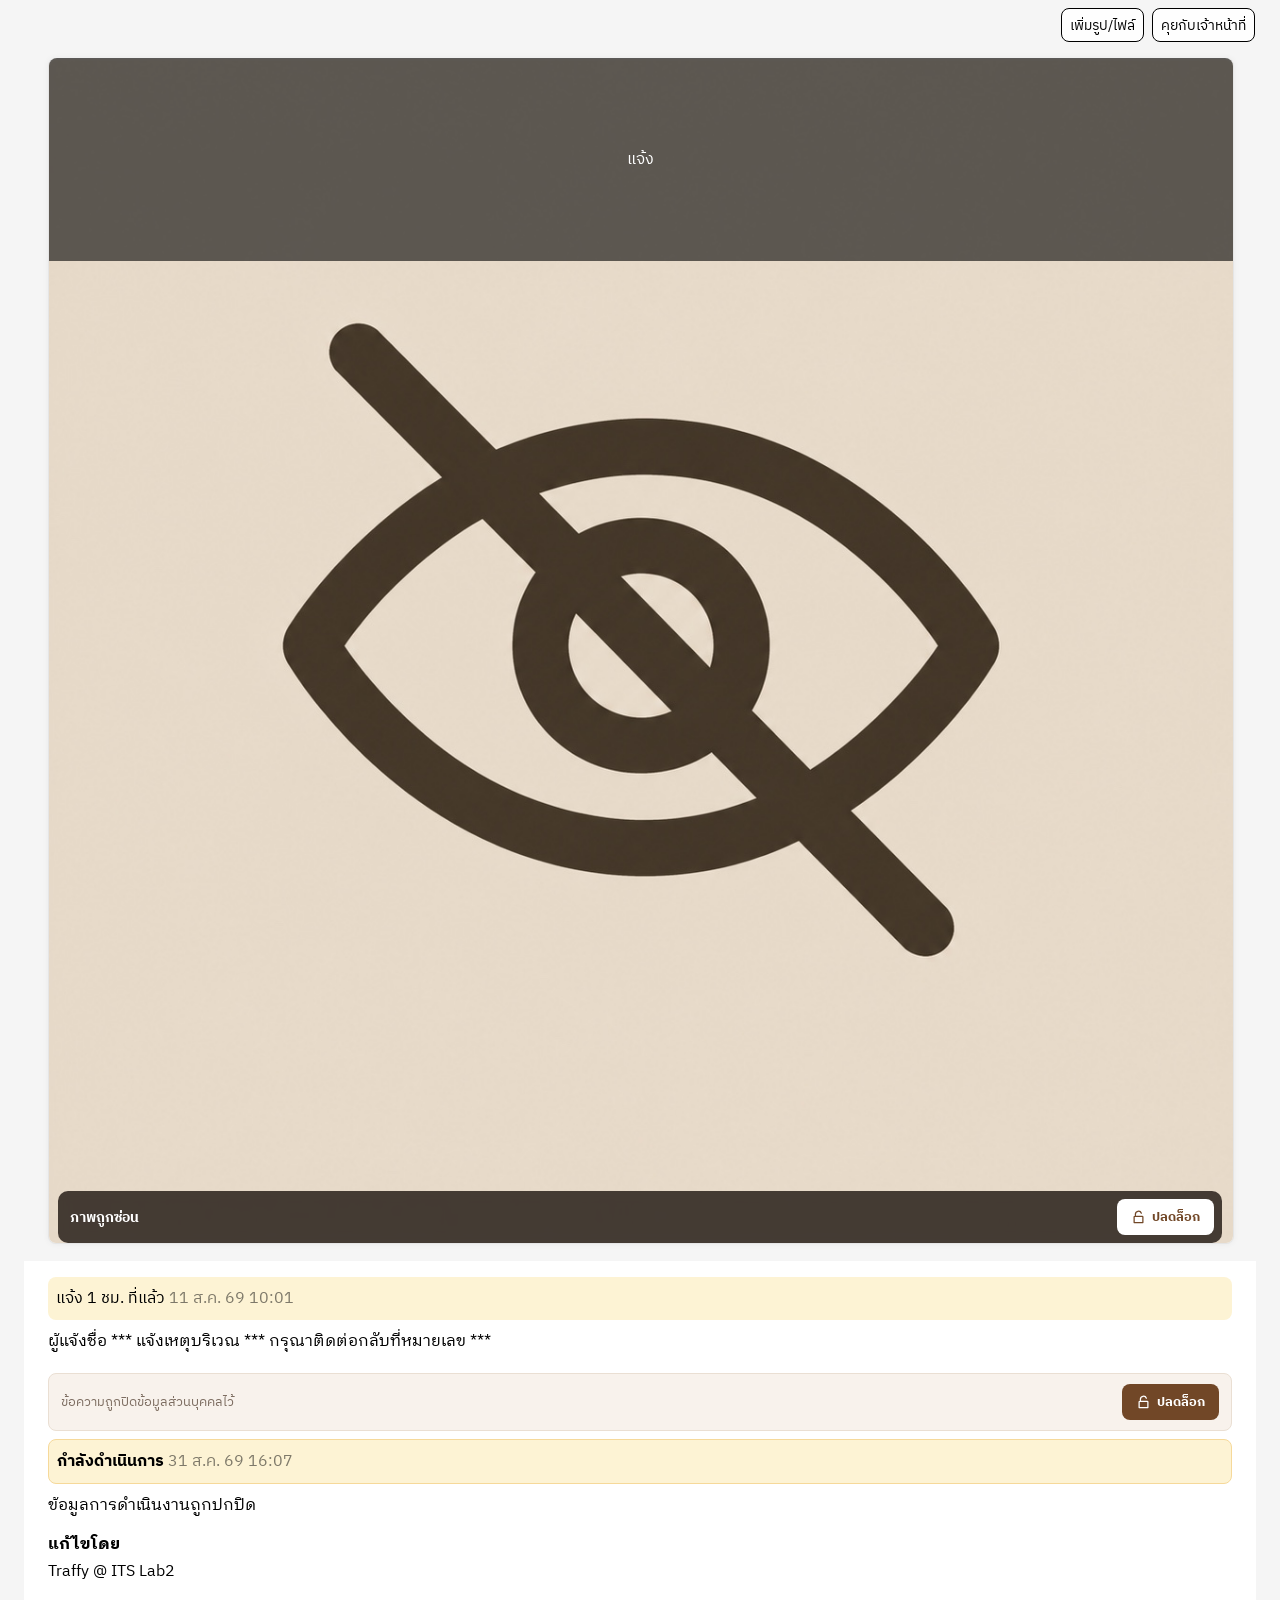
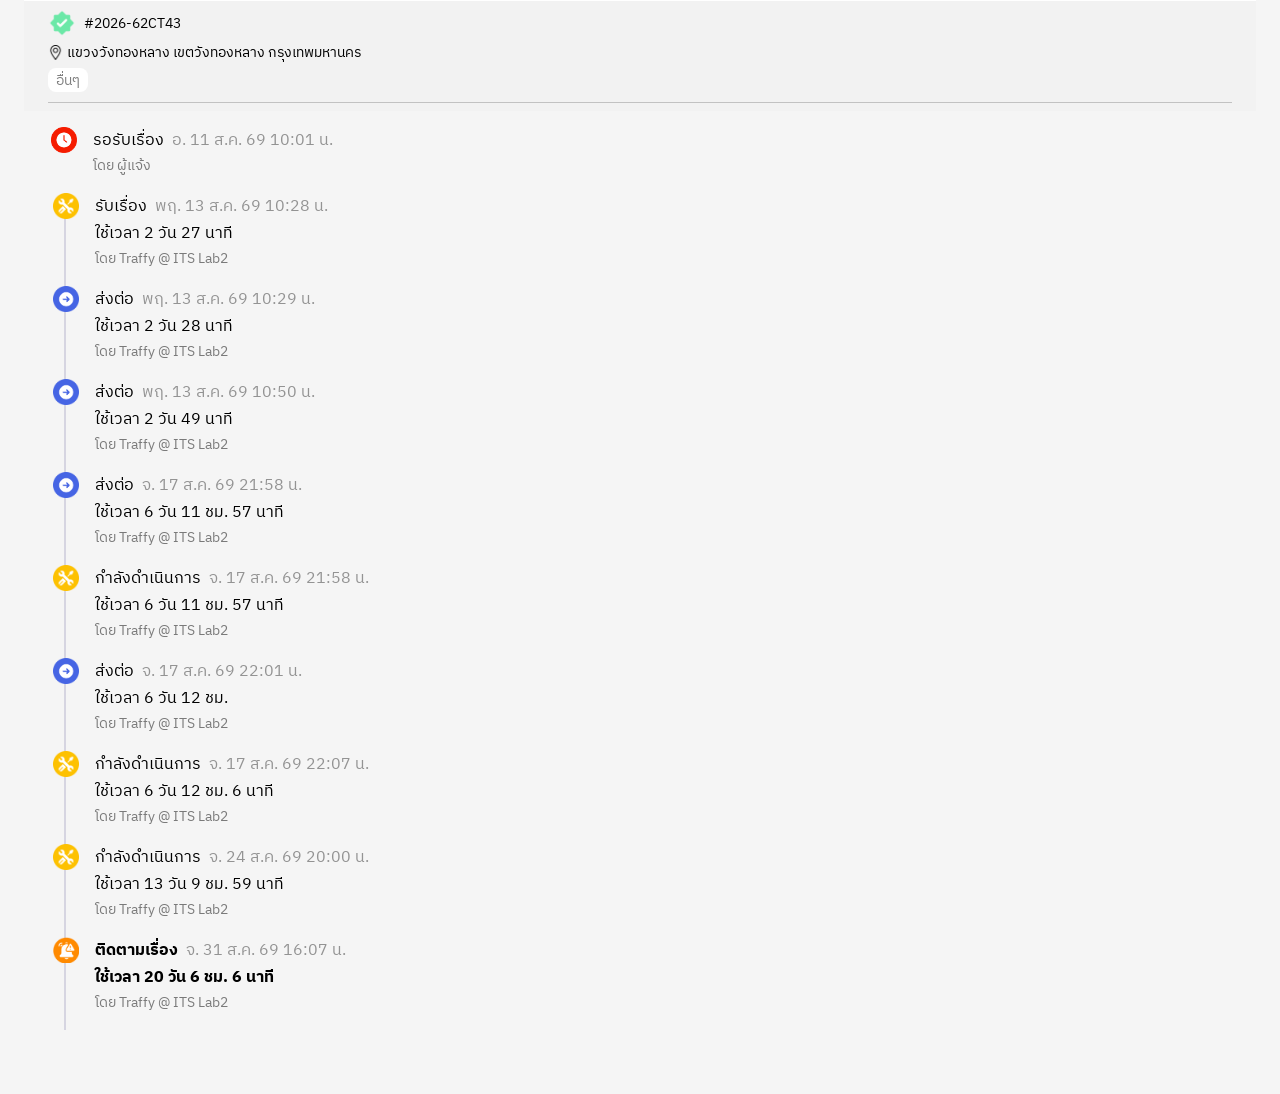
==== commit f1374fd0: "fix(zoom): set lightbox to fixed with z-index 99999 to prevent header overlap" ====
--- a/liff/index.html
+++ b/liff/index.html
@@ -10,7 +10,7 @@
 <link rel="stylesheet" href="./assets/liff-real.css">
 <!-- ชิ้นส่วนกลางที่ทั้ง 3 platform ใช้หน้าตาเดียวกัน (ปุ่มปลดล็อก · แถบ toolbar หลังปลดล็อก)
      โหลดทีหลัง liff-real.css เพื่อให้ทับของเดิมได้ -->
-<link rel="stylesheet" href="../shared/sensitive-flow.css?v=4">
+<link rel="stylesheet" href="../shared/sensitive-flow.css?v=5">
 <style>
   html, body { margin: 0; background: #f5f5f5; }
   body { font-family: "IBM Plex Sans Thai", sans-serif; }
--- a/shared/sensitive-flow.css
+++ b/shared/sensitive-flow.css
@@ -173,10 +173,10 @@
 }
 
 .sv-lightbox {
-  position: absolute;
+  position: fixed;
   inset: 0;
-  z-index: 999;
-  background: rgba(20, 14, 10, 0.95);
+  z-index: 99999;
+  background: rgba(20, 14, 10, 0.98);
   display: flex;
   flex-direction: column;
 }
@@ -185,9 +185,10 @@
   display: flex;
   justify-content: space-between;
   align-items: center;
-  padding: 16px 20px;
+  padding: max(14px, env(safe-area-inset-top)) 16px 12px;
   color: #fff;
   z-index: 10;
+  background: rgba(0, 0, 0, 0.6);
 }
 
 .sv-lightbox__counter {
@@ -199,16 +200,18 @@
 .sv-lightbox__close {
   appearance: none;
   border: none;
-  background: rgba(255, 255, 255, 0.2);
+  background: rgba(255, 255, 255, 0.22);
   color: #fff;
   border-radius: 999px;
-  width: 32px;
-  height: 32px;
-  display: flex;
-  align-items: center;
-  justify-content: center;
-  font-size: 20px;
-  cursor: pointer;
+  width: 36px;
+  height: 36px;
+  display: flex;
+  align-items: center;
+  justify-content: center;
+  font-size: 24px;
+  line-height: 1;
+  cursor: pointer;
+  touch-action: manipulation;
 }
 
 .sv-lightbox-track {
@@ -697,3 +700,193 @@
   font-weight: 500;
   color: rgba(255, 255, 255, .75);
 }
+
+/* ─────────────────────────────────────────────────────────────────────────
+   Mobile Zoom & Anti-Download Protection Engine (Web, LIFF, App)
+   ───────────────────────────────────────────────────────────────────────── */
+
+.sv-page-card {
+  position: relative;
+  cursor: zoom-in;
+  user-select: none;
+  -webkit-touch-callout: none !important;
+}
+
+.sv-page-zoom-hint {
+  position: absolute;
+  bottom: 12px;
+  right: 12px;
+  display: inline-flex;
+  align-items: center;
+  gap: 6px;
+  padding: 6px 14px;
+  border: 0;
+  border-radius: 20px;
+  background: rgba(23, 19, 16, 0.82);
+  backdrop-filter: blur(6px);
+  color: #fff;
+  font-size: 12px;
+  font-weight: 500;
+  box-shadow: 0 4px 12px rgba(0, 0, 0, 0.25);
+  cursor: pointer;
+  z-index: 3;
+  transition: all 0.2s ease;
+  user-select: none;
+  -webkit-touch-callout: none !important;
+}
+
+.sv-page-zoom-hint span {
+  font-size: 13px;
+}
+
+.sv-page-zoom-hint:active {
+  transform: scale(0.96);
+}
+
+.sv-zoom-viewport {
+  position: relative;
+  flex: 1;
+  width: 100%;
+  height: 100%;
+  display: flex;
+  align-items: center;
+  justify-content: center;
+  overflow: hidden;
+  touch-action: none;
+  user-select: none;
+  -webkit-user-select: none;
+  -webkit-touch-callout: none !important;
+  min-height: 0;
+  padding: 12px 16px max(70px, env(safe-area-inset-bottom) + 50px);
+  box-sizing: border-box;
+}
+
+.sv-zoom-container {
+  display: flex;
+  align-items: center;
+  justify-content: center;
+  width: 100%;
+  height: 100%;
+  transform-origin: center center;
+  will-change: transform;
+  user-select: none;
+  -webkit-user-select: none;
+}
+
+.sv-zoom-image {
+  max-width: 100%;
+  max-height: 100%;
+  border-radius: 6px;
+  object-fit: contain;
+  pointer-events: none; /* Crucial anti-download: Image cannot be targeted */
+  -webkit-user-drag: none;
+  -webkit-touch-callout: none !important;
+  user-select: none;
+  box-shadow: 0 4px 24px rgba(0, 0, 0, 0.45);
+}
+
+.sv-zoom-shield {
+  position: absolute;
+  inset: 0;
+  z-index: 5;
+  background: transparent;
+  user-select: none;
+  -webkit-touch-callout: none !important;
+}
+
+.sv-zoom-controls {
+  position: absolute;
+  bottom: max(38px, env(safe-area-inset-bottom) + 26px);
+  left: 50%;
+  transform: translateX(-50%);
+  z-index: 25;
+  display: flex;
+  align-items: center;
+  gap: 8px;
+  padding: 5px 12px;
+  background: rgba(23, 19, 16, 0.88);
+  backdrop-filter: blur(8px);
+  border: 1px solid rgba(255, 255, 255, 0.18);
+  border-radius: 30px;
+  box-shadow: 0 6px 20px rgba(0, 0, 0, 0.45);
+}
+
+.sv-zoom-btn {
+  width: 32px;
+  height: 32px;
+  border: 0;
+  border-radius: 50%;
+  background: rgba(255, 255, 255, 0.18);
+  color: #fff;
+  font-size: 18px;
+  font-weight: 700;
+  display: flex;
+  align-items: center;
+  justify-content: center;
+  cursor: pointer;
+  transition: background 0.15s;
+}
+
+.sv-zoom-btn:active {
+  background: rgba(255, 255, 255, 0.35);
+}
+
+.sv-zoom-btn:disabled {
+  opacity: 0.28;
+  cursor: not-allowed;
+}
+
+.sv-zoom-badge {
+  min-width: 52px;
+  padding: 4px 6px;
+  border: 0;
+  border-radius: 10px;
+  background: transparent;
+  color: #fff;
+  font-size: 13px;
+  font-weight: 600;
+  cursor: pointer;
+  text-align: center;
+}
+
+.sv-zoom-reset {
+  padding: 4px 10px;
+  border: 0;
+  border-radius: 14px;
+  background: #714727;
+  color: #fff;
+  font-size: 12px;
+  font-weight: 500;
+  cursor: pointer;
+  transition: background 0.15s;
+}
+
+.sv-zoom-reset:active {
+  background: #8b5832;
+}
+
+.sv-zoom-notice {
+  position: absolute;
+  bottom: max(8px, env(safe-area-inset-bottom));
+  left: 0;
+  right: 0;
+  z-index: 15;
+  display: flex;
+  flex-direction: column;
+  align-items: center;
+  gap: 2px;
+  text-align: center;
+  pointer-events: none;
+}
+
+.sv-zoom-notice span {
+  color: #cfc7c1;
+  font-size: 11px;
+  letter-spacing: 0.2px;
+}
+
+.sv-zoom-notice small {
+  color: #8c7d74;
+  font-size: 10px;
+}
+
